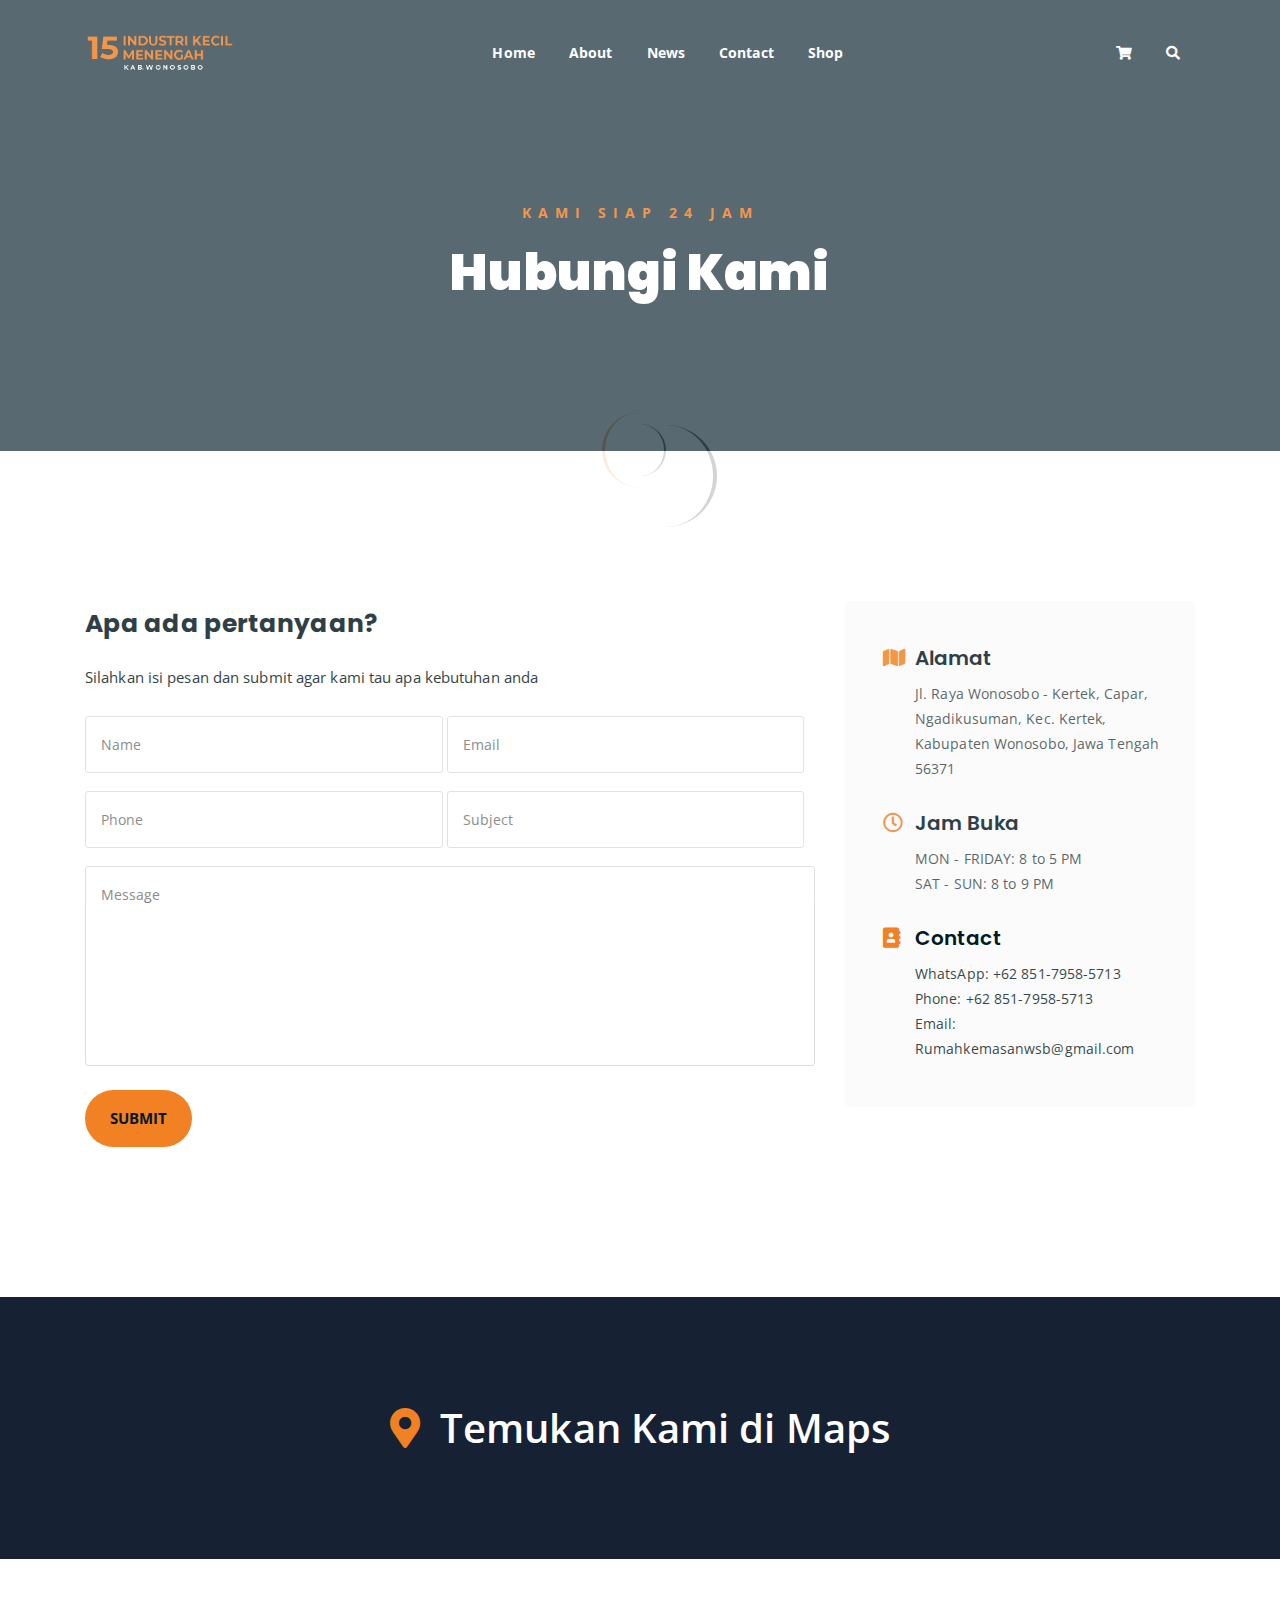
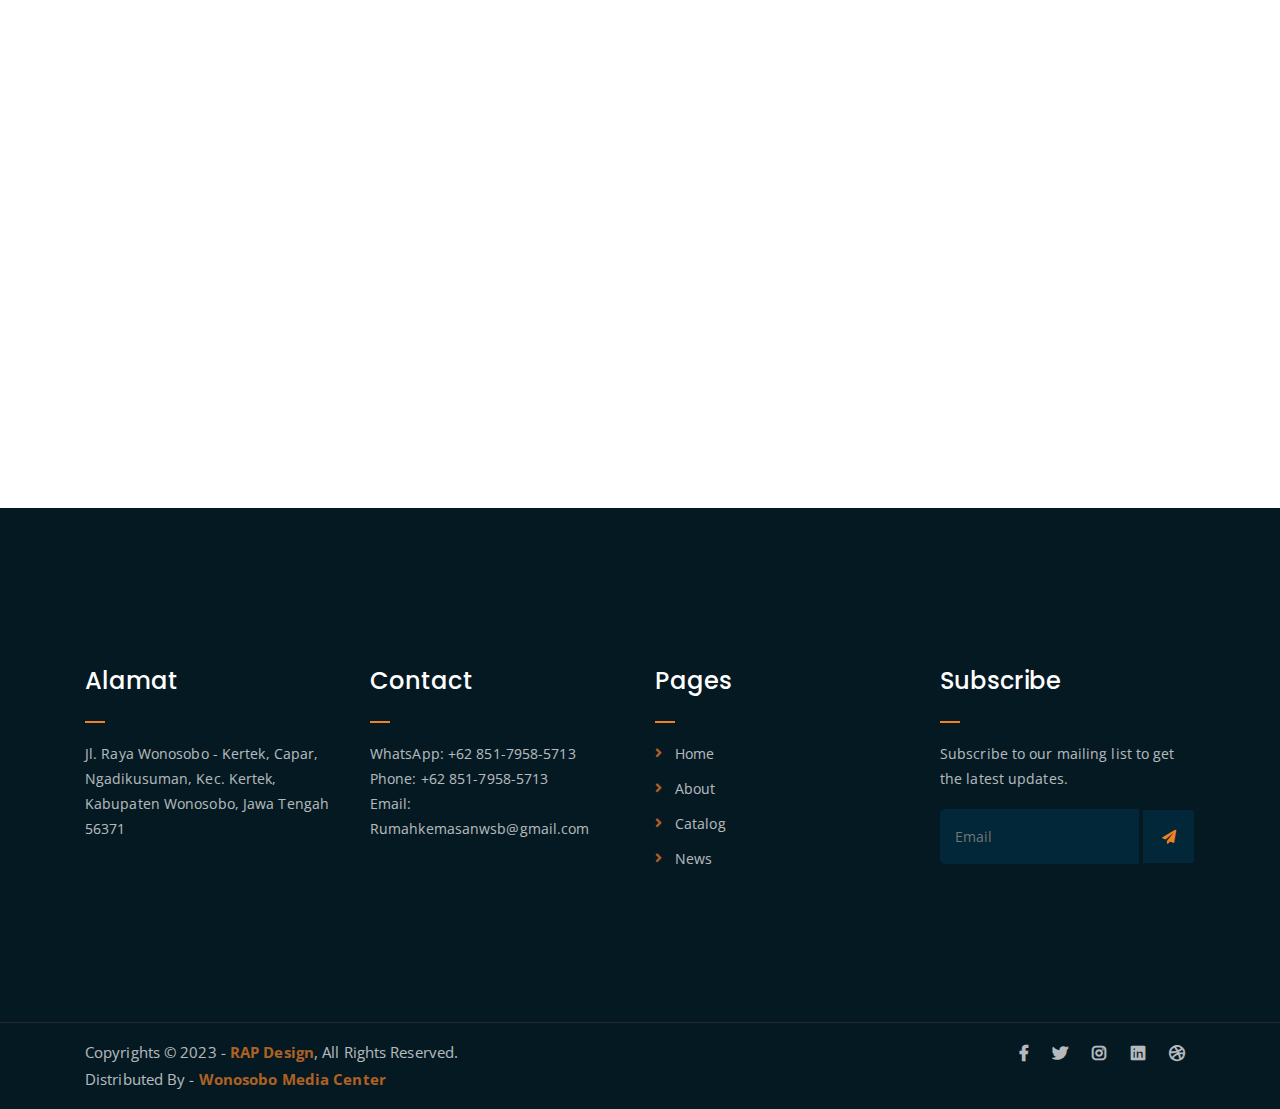
==== contact.html @ ef79781a "pertama commit" ====
<!DOCTYPE html>
<html lang="en">
<head>
	<meta charset="UTF-8">
	<meta http-equiv="X-UA-Compatible" content="IE=edge">
	<meta name="viewport" content="width=device-width, initial-scale=1">
	<meta name="description" content="Responsive Bootstrap4 Shop Template, Created by Imran Hossain from https://imransdesign.com/">

	<!-- title -->
	<title>Contact-Sentra Industri Wonosobo</title>

	<!-- favicon -->
	<link rel="shortcut icon" type="image/png" href="assets/img/favicon.png">
	<!-- google font -->
	<link href="https://fonts.googleapis.com/css?family=Open+Sans:300,400,700" rel="stylesheet">
	<link href="https://fonts.googleapis.com/css?family=Poppins:400,700&display=swap" rel="stylesheet">
	<!-- fontawesome -->
	<link rel="stylesheet" href="assets/css/all.min.css">
	<!-- bootstrap -->
	<link rel="stylesheet" href="assets/bootstrap/css/bootstrap.min.css">
	<!-- owl carousel -->
	<link rel="stylesheet" href="assets/css/owl.carousel.css">
	<!-- magnific popup -->
	<link rel="stylesheet" href="assets/css/magnific-popup.css">
	<!-- animate css -->
	<link rel="stylesheet" href="assets/css/animate.css">
	<!-- mean menu css -->
	<link rel="stylesheet" href="assets/css/meanmenu.min.css">
	<!-- main style -->
	<link rel="stylesheet" href="assets/css/main.css">
	<!-- responsive -->
	<link rel="stylesheet" href="assets/css/responsive.css">

</head>
<body>
	
	<!--PreLoader-->
    <div class="loader">
        <div class="loader-inner">
            <div class="circle"></div>
        </div>
    </div>
    <!--PreLoader Ends-->
	
	<!-- header -->
	<div class="top-header-area" id="sticker">
		<div class="container">
			<div class="row">
				<div class="col-lg-12 col-sm-12 text-center">
					<div class="main-menu-wrap">
						<!-- logo -->
						<div class="site-logo">
							<a href="index_2.html">
								<img src="assets/img/logo.png" alt="">
							</a>
						</div>
						<!-- logo -->

						<!-- menu start -->
						<nav class="main-menu">
							<ul>
								<li><a href="index_2.html">Home</a></li>
								<!--
									<li class="current-list-item"><a href="#">Home</a>
									<ul class="sub-menu">
										<li><a href="index.html">Static Home</a></li>
										<li><a href="index_2.html">Slider Home</a></li>
									</ul>
								</li>
								-->
								
								<li><a href="about.html">About</a></li>
								<!--
								<li><a href="#">Pages</a>
									<ul class="sub-menu">
										<li><a href="404.html">404 page</a></li>
										<li><a href="about.html">About</a></li>
										<li><a href="cart.html">Cart</a></li>
										<li><a href="checkout.html">Check Out</a></li>
										<li><a href="contact.html">Contact</a></li>
										<li><a href="news.html">News</a></li>
										<li><a href="shop.html">Shop</a></li>
									</ul>
								</li>
								-->
									<li><a href="news.html">News</a></li>
								</li>
								<!---->
								<li><a href="contact.html">Contact</a></li>
								<li><a href="shop.html">Shop</a></li>
										
								</li>
								<li>
									<div class="header-icons">
										<a class="shopping-cart" href="cart.html"><i class="fas fa-shopping-cart"></i></a>
										<a class="mobile-hide search-bar-icon" href="#"><i class="fas fa-search"></i></a>
									</div>
								</li>
							</ul>
						</nav>
						<a class="mobile-show search-bar-icon" href="#"><i class="fas fa-search"></i></a>
						<div class="mobile-menu"></div>
						<!-- menu end -->
					</div>
				</div>
			</div>
		</div>
	</div>
	<!-- end header -->

	<!-- search area -->
	<div class="search-area">
		<div class="container">
			<div class="row">
				<div class="col-lg-12">
					<span class="close-btn"><i class="fas fa-window-close"></i></span>
					<div class="search-bar">
						<div class="search-bar-tablecell">
							<h3>Search For:</h3>
							<input type="text" placeholder="Keywords">
							<button type="submit">Search <i class="fas fa-search"></i></button>
						</div>
					</div>
				</div>
			</div>
		</div>
	</div>
	<!-- end search arewa -->
	
	<!-- breadcrumb-section -->
	<div class="breadcrumb-section breadcrumb-bg">
		<div class="container">
			<div class="row">
				<div class="col-lg-8 offset-lg-2 text-center">
					<div class="breadcrumb-text">
						<p>Kami Siap 24 Jam</p>
						<h1>Hubungi Kami</h1>
					</div>
				</div>
			</div>
		</div>
	</div>
	<!-- end breadcrumb section -->

	<!-- contact form -->
	<div class="contact-from-section mt-150 mb-150">
		<div class="container">
			<div class="row">
				<div class="col-lg-8 mb-5 mb-lg-0">
					<div class="form-title">
						<h2>Apa ada pertanyaan?</h2>
						<p>Silahkan isi pesan dan submit agar kami tau apa kebutuhan anda</p>
					</div>
				 	<div id="form_status"></div>
					<div class="contact-form">
						<form type="POST" id="fruitkha-contact" onSubmit="return valid_datas( this );">
							<p>
								<input type="text" placeholder="Name" name="name" id="name">
								<input type="email" placeholder="Email" name="email" id="email">
							</p>
							<p>
								<input type="tel" placeholder="Phone" name="phone" id="phone">
								<input type="text" placeholder="Subject" name="subject" id="subject">
							</p>
							<p><textarea name="message" id="message" cols="30" rows="10" placeholder="Message"></textarea></p>
							<input type="hidden" name="token" value="FsWga4&@f6aw" />
							<p><input type="submit" value="Submit"></p>
						</form>
					</div>
				</div>
				<div class="col-lg-4">
					<div class="contact-form-wrap">
						<div class="contact-form-box">
							<h4><i class="fas fa-map"></i> Alamat</h4>
							<p>Jl. Raya Wonosobo - Kertek, Capar, Ngadikusuman, Kec. Kertek, Kabupaten Wonosobo, Jawa Tengah 56371</p>
						</div>
						<div class="contact-form-box">
							<h4><i class="far fa-clock"></i> Jam Buka</h4>
							<p>MON - FRIDAY: 8 to 5 PM <br> SAT - SUN: 8 to 9 PM </p>
						</div>
						<div class="contact-form-box">
							<h4><i class="fas fa-address-book"></i> Contact</h4>
							<p>WhatsApp: +62 851-7958-5713 <br>
								Phone: +62 851-7958-5713 <br>
								Email: Rumahkemasanwsb@gmail.com</p>
						</div>
					</div>
				</div>
			</div>
		</div>
	</div>
	<!-- end contact form -->

	<!-- find our location -->
	<div class="find-location blue-bg">
		<div class="container">
			<div class="row">
				<div class="col-lg-12 text-center">
					<p> <i class="fas fa-map-marker-alt"></i> Temukan Kami di Maps</p>
				</div>
			</div>
		</div>
	</div>
	<!-- end find our location -->

	<!-- google map section -->
	<div class="embed-responsive embed-responsive-21by9">
		<iframe src="https://www.google.com/maps/embed?pb=!1m18!1m12!1m3!1d3956.8039259163215!2d109.94250337411388!3d-7.375859972593481!2m3!1f0!2f0!3f0!3m2!1i1024!2i768!4f13.1!3m3!1m2!1s0x2e7aa1cd42121c11%3A0xd5175b591247f197!2sRumah%20Kemasan%20Wonosobo!5e0!3m2!1sid!2sid!4v1704400722427!5m2!1sid!2sid" width="600" height="450" style="border:0;" allowfullscreen="" loading="lazy" referrerpolicy="no-referrer-when-downgrade"></iframe>
	</div>
	<!-- end google map section -->


	<!-- footer -->
	<div class="footer-area">
		<div class="container">
			<div class="row">
				<div class="col-lg-3 col-md-6">
					<div class="footer-box about-widget">
						<h2 class="widget-title">Alamat</h2>
						<p>Jl. Raya Wonosobo - Kertek, Capar, Ngadikusuman, Kec. Kertek, Kabupaten Wonosobo, Jawa Tengah 56371
						</p>
					</div>
				</div>
				<div class="col-lg-3 col-md-6">
					<div class="footer-box get-in-touch">
						<h2 class="widget-title">Contact</h2>
						<ul>
							<li>
								WhatsApp: +62 851-7958-5713 <br>
								Phone: +62 851-7958-5713 <br>
								Email: Rumahkemasanwsb@gmail.com
							</li>
							
						</ul>
					</div>
				</div>
				<div class="col-lg-3 col-md-6">
					<div class="footer-box pages">
						<h2 class="widget-title">Pages</h2>
						<ul>
							<li><a href="index.html">Home</a></li>
							<li><a href="about.html">About</a></li>
							<li><a href="services.html">Catalog</a></li>
							<li><a href="news.html">News</a></li>
						</ul>
					</div>
				</div>
				<div class="col-lg-3 col-md-6">
					<div class="footer-box subscribe">
						<h2 class="widget-title">Subscribe</h2>
						<p>Subscribe to our mailing list to get the latest updates.</p>
						<form action="index.html">
							<input type="email" placeholder="Email">
							<button type="submit"><i class="fas fa-paper-plane"></i></button>
						</form>
					</div>
				</div>
			</div>
		</div>
	</div>
	<!-- end footer -->
	
	<!-- copyright -->
	<div class="copyright">
		<div class="container">
			<div class="row">
				<div class="col-lg-6 col-md-12">
					<p>Copyrights &copy; 2023 - <a href="https://www.instagram.com/rizaldi_agung/">RAP Design</a>,  All Rights Reserved.<br>
						Distributed By - <a href="https://wonosoboaja.com/">Wonosobo Media Center</a>
					</p>
				</div>
				<div class="col-lg-6 text-right col-md-12">
					<div class="social-icons">
						<ul>
							<li><a href="#" target="_blank"><i class="fab fa-facebook-f"></i></a></li>
							<li><a href="#" target="_blank"><i class="fab fa-twitter"></i></a></li>
							<li><a href="#" target="_blank"><i class="fab fa-instagram"></i></a></li>
							<li><a href="#" target="_blank"><i class="fab fa-linkedin"></i></a></li>
							<li><a href="#" target="_blank"><i class="fab fa-dribbble"></i></a></li>
						</ul>
					</div>
				</div>
			</div>
		</div>
	</div>
	<!-- end copyright -->
	
	<!-- jquery -->
	<script src="assets/js/jquery-1.11.3.min.js"></script>
	<!-- bootstrap -->
	<script src="assets/bootstrap/js/bootstrap.min.js"></script>
	<!-- count down -->
	<script src="assets/js/jquery.countdown.js"></script>
	<!-- isotope -->
	<script src="assets/js/jquery.isotope-3.0.6.min.js"></script>
	<!-- waypoints -->
	<script src="assets/js/waypoints.js"></script>
	<!-- owl carousel -->
	<script src="assets/js/owl.carousel.min.js"></script>
	<!-- magnific popup -->
	<script src="assets/js/jquery.magnific-popup.min.js"></script>
	<!-- mean menu -->
	<script src="assets/js/jquery.meanmenu.min.js"></script>
	<!-- sticker js -->
	<script src="assets/js/sticker.js"></script>
	<!-- form validation js -->
	<script src="assets/js/form-validate.js"></script>
	<!-- main js -->
	<script src="assets/js/main.js"></script>
	
</body>
</html>
---- assets/css/all.min.css ----
.fa,.fab,.fal,.far,.fas{-moz-osx-font-smoothing:grayscale;-webkit-font-smoothing:antialiased;display:inline-block;font-style:normal;font-variant:normal;text-rendering:auto;line-height:1}.fa-lg{font-size:1.33333em;line-height:.75em;vertical-align:-.0667em}.fa-xs{font-size:.75em}.fa-sm{font-size:.875em}.fa-1x{font-size:1em}.fa-2x{font-size:2em}.fa-3x{font-size:3em}.fa-4x{font-size:4em}.fa-5x{font-size:5em}.fa-6x{font-size:6em}.fa-7x{font-size:7em}.fa-8x{font-size:8em}.fa-9x{font-size:9em}.fa-10x{font-size:10em}.fa-fw{text-align:center;width:1.25em}.fa-ul{list-style-type:none;margin-left:2.5em;padding-left:0}.fa-ul>li{position:relative}.fa-li{left:-2em;position:absolute;text-align:center;width:2em;line-height:inherit}.fa-border{border:.08em solid #eee;border-radius:.1em;padding:.2em .25em .15em}.fa-pull-left{float:left}.fa-pull-right{float:right}.fa.fa-pull-left,.fab.fa-pull-left,.fal.fa-pull-left,.far.fa-pull-left,.fas.fa-pull-left{margin-right:.3em}.fa.fa-pull-right,.fab.fa-pull-right,.fal.fa-pull-right,.far.fa-pull-right,.fas.fa-pull-right{margin-left:.3em}.fa-spin{animation:fa-spin 2s infinite linear}.fa-pulse{animation:fa-spin 1s infinite steps(8)}@keyframes fa-spin{0%{transform:rotate(0deg)}to{transform:rotate(1turn)}}.fa-rotate-90{-ms-filter:"progid:DXImageTransform.Microsoft.BasicImage(rotation=1)";transform:rotate(90deg)}.fa-rotate-180{-ms-filter:"progid:DXImageTransform.Microsoft.BasicImage(rotation=2)";transform:rotate(180deg)}.fa-rotate-270{-ms-filter:"progid:DXImageTransform.Microsoft.BasicImage(rotation=3)";transform:rotate(270deg)}.fa-flip-horizontal{-ms-filter:"progid:DXImageTransform.Microsoft.BasicImage(rotation=0, mirror=1)";transform:scaleX(-1)}.fa-flip-vertical{transform:scaleY(-1)}.fa-flip-horizontal.fa-flip-vertical,.fa-flip-vertical{-ms-filter:"progid:DXImageTransform.Microsoft.BasicImage(rotation=2, mirror=1)"}.fa-flip-horizontal.fa-flip-vertical{transform:scale(-1)}:root .fa-flip-horizontal,:root .fa-flip-vertical,:root .fa-rotate-90,:root .fa-rotate-180,:root .fa-rotate-270{filter:none}.fa-stack{display:inline-block;height:2em;line-height:2em;position:relative;vertical-align:middle;width:2.5em}.fa-stack-1x,.fa-stack-2x{left:0;position:absolute;text-align:center;width:100%}.fa-stack-1x{line-height:inherit}.fa-stack-2x{font-size:2em}.fa-inverse{color:#fff}.fa-500px:before{content:"\f26e"}.fa-accessible-icon:before{content:"\f368"}.fa-accusoft:before{content:"\f369"}.fa-acquisitions-incorporated:before{content:"\f6af"}.fa-ad:before{content:"\f641"}.fa-address-book:before{content:"\f2b9"}.fa-address-card:before{content:"\f2bb"}.fa-adjust:before{content:"\f042"}.fa-adn:before{content:"\f170"}.fa-adobe:before{content:"\f778"}.fa-adversal:before{content:"\f36a"}.fa-affiliatetheme:before{content:"\f36b"}.fa-air-freshener:before{content:"\f5d0"}.fa-algolia:before{content:"\f36c"}.fa-align-center:before{content:"\f037"}.fa-align-justify:before{content:"\f039"}.fa-align-left:before{content:"\f036"}.fa-align-right:before{content:"\f038"}.fa-alipay:before{content:"\f642"}.fa-allergies:before{content:"\f461"}.fa-amazon:before{content:"\f270"}.fa-amazon-pay:before{content:"\f42c"}.fa-ambulance:before{content:"\f0f9"}.fa-american-sign-language-interpreting:before{content:"\f2a3"}.fa-amilia:before{content:"\f36d"}.fa-anchor:before{content:"\f13d"}.fa-android:before{content:"\f17b"}.fa-angellist:before{content:"\f209"}.fa-angle-double-down:before{content:"\f103"}.fa-angle-double-left:before{content:"\f100"}.fa-angle-double-right:before{content:"\f101"}.fa-angle-double-up:before{content:"\f102"}.fa-angle-down:before{content:"\f107"}.fa-angle-left:before{content:"\f104"}.fa-angle-right:before{content:"\f105"}.fa-angle-up:before{content:"\f106"}.fa-angry:before{content:"\f556"}.fa-angrycreative:before{content:"\f36e"}.fa-angular:before{content:"\f420"}.fa-ankh:before{content:"\f644"}.fa-app-store:before{content:"\f36f"}.fa-app-store-ios:before{content:"\f370"}.fa-apper:before{content:"\f371"}.fa-apple:before{content:"\f179"}.fa-apple-alt:before{content:"\f5d1"}.fa-apple-pay:before{content:"\f415"}.fa-archive:before{content:"\f187"}.fa-archway:before{content:"\f557"}.fa-arrow-alt-circle-down:before{content:"\f358"}.fa-arrow-alt-circle-left:before{content:"\f359"}.fa-arrow-alt-circle-right:before{content:"\f35a"}.fa-arrow-alt-circle-up:before{content:"\f35b"}.fa-arrow-circle-down:before{content:"\f0ab"}.fa-arrow-circle-left:before{content:"\f0a8"}.fa-arrow-circle-right:before{content:"\f0a9"}.fa-arrow-circle-up:before{content:"\f0aa"}.fa-arrow-down:before{content:"\f063"}.fa-arrow-left:before{content:"\f060"}.fa-arrow-right:before{content:"\f061"}.fa-arrow-up:before{content:"\f062"}.fa-arrows-alt:before{content:"\f0b2"}.fa-arrows-alt-h:before{content:"\f337"}.fa-arrows-alt-v:before{content:"\f338"}.fa-artstation:before{content:"\f77a"}.fa-assistive-listening-systems:before{content:"\f2a2"}.fa-asterisk:before{content:"\f069"}.fa-asymmetrik:before{content:"\f372"}.fa-at:before{content:"\f1fa"}.fa-atlas:before{content:"\f558"}.fa-atlassian:before{content:"\f77b"}.fa-atom:before{content:"\f5d2"}.fa-audible:before{content:"\f373"}.fa-audio-description:before{content:"\f29e"}.fa-autoprefixer:before{content:"\f41c"}.fa-avianex:before{content:"\f374"}.fa-aviato:before{content:"\f421"}.fa-award:before{content:"\f559"}.fa-aws:before{content:"\f375"}.fa-baby:before{content:"\f77c"}.fa-baby-carriage:before{content:"\f77d"}.fa-backspace:before{content:"\f55a"}.fa-backward:before{content:"\f04a"}.fa-balance-scale:before{content:"\f24e"}.fa-ban:before{content:"\f05e"}.fa-band-aid:before{content:"\f462"}.fa-bandcamp:before{content:"\f2d5"}.fa-barcode:before{content:"\f02a"}.fa-bars:before{content:"\f0c9"}.fa-baseball-ball:before{content:"\f433"}.fa-basketball-ball:before{content:"\f434"}.fa-bath:before{content:"\f2cd"}.fa-battery-empty:before{content:"\f244"}.fa-battery-full:before{content:"\f240"}.fa-battery-half:before{content:"\f242"}.fa-battery-quarter:before{content:"\f243"}.fa-battery-three-quarters:before{content:"\f241"}.fa-bed:before{content:"\f236"}.fa-beer:before{content:"\f0fc"}.fa-behance:before{content:"\f1b4"}.fa-behance-square:before{content:"\f1b5"}.fa-bell:before{content:"\f0f3"}.fa-bell-slash:before{content:"\f1f6"}.fa-bezier-curve:before{content:"\f55b"}.fa-bible:before{content:"\f647"}.fa-bicycle:before{content:"\f206"}.fa-bimobject:before{content:"\f378"}.fa-binoculars:before{content:"\f1e5"}.fa-biohazard:before{content:"\f780"}.fa-birthday-cake:before{content:"\f1fd"}.fa-bitbucket:before{content:"\f171"}.fa-bitcoin:before{content:"\f379"}.fa-bity:before{content:"\f37a"}.fa-black-tie:before{content:"\f27e"}.fa-blackberry:before{content:"\f37b"}.fa-blender:before{content:"\f517"}.fa-blender-phone:before{content:"\f6b6"}.fa-blind:before{content:"\f29d"}.fa-blog:before{content:"\f781"}.fa-blogger:before{content:"\f37c"}.fa-blogger-b:before{content:"\f37d"}.fa-bluetooth:before{content:"\f293"}.fa-bluetooth-b:before{content:"\f294"}.fa-bold:before{content:"\f032"}.fa-bolt:before{content:"\f0e7"}.fa-bomb:before{content:"\f1e2"}.fa-bone:before{content:"\f5d7"}.fa-bong:before{content:"\f55c"}.fa-book:before{content:"\f02d"}.fa-book-dead:before{content:"\f6b7"}.fa-book-open:before{content:"\f518"}.fa-book-reader:before{content:"\f5da"}.fa-bookmark:before{content:"\f02e"}.fa-bowling-ball:before{content:"\f436"}.fa-box:before{content:"\f466"}.fa-box-open:before{content:"\f49e"}.fa-boxes:before{content:"\f468"}.fa-braille:before{content:"\f2a1"}.fa-brain:before{content:"\f5dc"}.fa-briefcase:before{content:"\f0b1"}.fa-briefcase-medical:before{content:"\f469"}.fa-broadcast-tower:before{content:"\f519"}.fa-broom:before{content:"\f51a"}.fa-brush:before{content:"\f55d"}.fa-btc:before{content:"\f15a"}.fa-bug:before{content:"\f188"}.fa-building:before{content:"\f1ad"}.fa-bullhorn:before{content:"\f0a1"}.fa-bullseye:before{content:"\f140"}.fa-burn:before{content:"\f46a"}.fa-buromobelexperte:before{content:"\f37f"}.fa-bus:before{content:"\f207"}.fa-bus-alt:before{content:"\f55e"}.fa-business-time:before{content:"\f64a"}.fa-buysellads:before{content:"\f20d"}.fa-calculator:before{content:"\f1ec"}.fa-calendar:before{content:"\f133"}.fa-calendar-alt:before{content:"\f073"}.fa-calendar-check:before{content:"\f274"}.fa-calendar-day:before{content:"\f783"}.fa-calendar-minus:before{content:"\f272"}.fa-calendar-plus:before{content:"\f271"}.fa-calendar-times:before{content:"\f273"}.fa-calendar-week:before{content:"\f784"}.fa-camera:before{content:"\f030"}.fa-camera-retro:before{content:"\f083"}.fa-campground:before{content:"\f6bb"}.fa-canadian-maple-leaf:before{content:"\f785"}.fa-candy-cane:before{content:"\f786"}.fa-cannabis:before{content:"\f55f"}.fa-capsules:before{content:"\f46b"}.fa-car:before{content:"\f1b9"}.fa-car-alt:before{content:"\f5de"}.fa-car-battery:before{content:"\f5df"}.fa-car-crash:before{content:"\f5e1"}.fa-car-side:before{content:"\f5e4"}.fa-caret-down:before{content:"\f0d7"}.fa-caret-left:before{content:"\f0d9"}.fa-caret-right:before{content:"\f0da"}.fa-caret-square-down:before{content:"\f150"}.fa-caret-square-left:before{content:"\f191"}.fa-caret-square-right:before{content:"\f152"}.fa-caret-square-up:before{content:"\f151"}.fa-caret-up:before{content:"\f0d8"}.fa-carrot:before{content:"\f787"}.fa-cart-arrow-down:before{content:"\f218"}.fa-cart-plus:before{content:"\f217"}.fa-cash-register:before{content:"\f788"}.fa-cat:before{content:"\f6be"}.fa-cc-amazon-pay:before{content:"\f42d"}.fa-cc-amex:before{content:"\f1f3"}.fa-cc-apple-pay:before{content:"\f416"}.fa-cc-diners-club:before{content:"\f24c"}.fa-cc-discover:before{content:"\f1f2"}.fa-cc-jcb:before{content:"\f24b"}.fa-cc-mastercard:before{content:"\f1f1"}.fa-cc-paypal:before{content:"\f1f4"}.fa-cc-stripe:before{content:"\f1f5"}.fa-cc-visa:before{content:"\f1f0"}.fa-centercode:before{content:"\f380"}.fa-centos:before{content:"\f789"}.fa-certificate:before{content:"\f0a3"}.fa-chair:before{content:"\f6c0"}.fa-chalkboard:before{content:"\f51b"}.fa-chalkboard-teacher:before{content:"\f51c"}.fa-charging-station:before{content:"\f5e7"}.fa-chart-area:before{content:"\f1fe"}.fa-chart-bar:before{content:"\f080"}.fa-chart-line:before{content:"\f201"}.fa-chart-pie:before{content:"\f200"}.fa-check:before{content:"\f00c"}.fa-check-circle:before{content:"\f058"}.fa-check-double:before{content:"\f560"}.fa-check-square:before{content:"\f14a"}.fa-chess:before{content:"\f439"}.fa-chess-bishop:before{content:"\f43a"}.fa-chess-board:before{content:"\f43c"}.fa-chess-king:before{content:"\f43f"}.fa-chess-knight:before{content:"\f441"}.fa-chess-pawn:before{content:"\f443"}.fa-chess-queen:before{content:"\f445"}.fa-chess-rook:before{content:"\f447"}.fa-chevron-circle-down:before{content:"\f13a"}.fa-chevron-circle-left:before{content:"\f137"}.fa-chevron-circle-right:before{content:"\f138"}.fa-chevron-circle-up:before{content:"\f139"}.fa-chevron-down:before{content:"\f078"}.fa-chevron-left:before{content:"\f053"}.fa-chevron-right:before{content:"\f054"}.fa-chevron-up:before{content:"\f077"}.fa-child:before{content:"\f1ae"}.fa-chrome:before{content:"\f268"}.fa-church:before{content:"\f51d"}.fa-circle:before{content:"\f111"}.fa-circle-notch:before{content:"\f1ce"}.fa-city:before{content:"\f64f"}.fa-clipboard:before{content:"\f328"}.fa-clipboard-check:before{content:"\f46c"}.fa-clipboard-list:before{content:"\f46d"}.fa-clock:before{content:"\f017"}.fa-clone:before{content:"\f24d"}.fa-closed-captioning:before{content:"\f20a"}.fa-cloud:before{content:"\f0c2"}.fa-cloud-download-alt:before{content:"\f381"}.fa-cloud-meatball:before{content:"\f73b"}.fa-cloud-moon:before{content:"\f6c3"}.fa-cloud-moon-rain:before{content:"\f73c"}.fa-cloud-rain:before{content:"\f73d"}.fa-cloud-showers-heavy:before{content:"\f740"}.fa-cloud-sun:before{content:"\f6c4"}.fa-cloud-sun-rain:before{content:"\f743"}.fa-cloud-upload-alt:before{content:"\f382"}.fa-cloudscale:before{content:"\f383"}.fa-cloudsmith:before{content:"\f384"}.fa-cloudversify:before{content:"\f385"}.fa-cocktail:before{content:"\f561"}.fa-code:before{content:"\f121"}.fa-code-branch:before{content:"\f126"}.fa-codepen:before{content:"\f1cb"}.fa-codiepie:before{content:"\f284"}.fa-coffee:before{content:"\f0f4"}.fa-cog:before{content:"\f013"}.fa-cogs:before{content:"\f085"}.fa-coins:before{content:"\f51e"}.fa-columns:before{content:"\f0db"}.fa-comment:before{content:"\f075"}.fa-comment-alt:before{content:"\f27a"}.fa-comment-dollar:before{content:"\f651"}.fa-comment-dots:before{content:"\f4ad"}.fa-comment-slash:before{content:"\f4b3"}.fa-comments:before{content:"\f086"}.fa-comments-dollar:before{content:"\f653"}.fa-compact-disc:before{content:"\f51f"}.fa-compass:before{content:"\f14e"}.fa-compress:before{content:"\f066"}.fa-compress-arrows-alt:before{content:"\f78c"}.fa-concierge-bell:before{content:"\f562"}.fa-confluence:before{content:"\f78d"}.fa-connectdevelop:before{content:"\f20e"}.fa-contao:before{content:"\f26d"}.fa-cookie:before{content:"\f563"}.fa-cookie-bite:before{content:"\f564"}.fa-copy:before{content:"\f0c5"}.fa-copyright:before{content:"\f1f9"}.fa-couch:before{content:"\f4b8"}.fa-cpanel:before{content:"\f388"}.fa-creative-commons:before{content:"\f25e"}.fa-creative-commons-by:before{content:"\f4e7"}.fa-creative-commons-nc:before{content:"\f4e8"}.fa-creative-commons-nc-eu:before{content:"\f4e9"}.fa-creative-commons-nc-jp:before{content:"\f4ea"}.fa-creative-commons-nd:before{content:"\f4eb"}.fa-creative-commons-pd:before{content:"\f4ec"}.fa-creative-commons-pd-alt:before{content:"\f4ed"}.fa-creative-commons-remix:before{content:"\f4ee"}.fa-creative-commons-sa:before{content:"\f4ef"}.fa-creative-commons-sampling:before{content:"\f4f0"}.fa-creative-commons-sampling-plus:before{content:"\f4f1"}.fa-creative-commons-share:before{content:"\f4f2"}.fa-creative-commons-zero:before{content:"\f4f3"}.fa-credit-card:before{content:"\f09d"}.fa-critical-role:before{content:"\f6c9"}.fa-crop:before{content:"\f125"}.fa-crop-alt:before{content:"\f565"}.fa-cross:before{content:"\f654"}.fa-crosshairs:before{content:"\f05b"}.fa-crow:before{content:"\f520"}.fa-crown:before{content:"\f521"}.fa-css3:before{content:"\f13c"}.fa-css3-alt:before{content:"\f38b"}.fa-cube:before{content:"\f1b2"}.fa-cubes:before{content:"\f1b3"}.fa-cut:before{content:"\f0c4"}.fa-cuttlefish:before{content:"\f38c"}.fa-d-and-d:before{content:"\f38d"}.fa-d-and-d-beyond:before{content:"\f6ca"}.fa-dashcube:before{content:"\f210"}.fa-database:before{content:"\f1c0"}.fa-deaf:before{content:"\f2a4"}.fa-delicious:before{content:"\f1a5"}.fa-democrat:before{content:"\f747"}.fa-deploydog:before{content:"\f38e"}.fa-deskpro:before{content:"\f38f"}.fa-desktop:before{content:"\f108"}.fa-dev:before{content:"\f6cc"}.fa-deviantart:before{content:"\f1bd"}.fa-dharmachakra:before{content:"\f655"}.fa-dhl:before{content:"\f790"}.fa-diagnoses:before{content:"\f470"}.fa-diaspora:before{content:"\f791"}.fa-dice:before{content:"\f522"}.fa-dice-d20:before{content:"\f6cf"}.fa-dice-d6:before{content:"\f6d1"}.fa-dice-five:before{content:"\f523"}.fa-dice-four:before{content:"\f524"}.fa-dice-one:before{content:"\f525"}.fa-dice-six:before{content:"\f526"}.fa-dice-three:before{content:"\f527"}.fa-dice-two:before{content:"\f528"}.fa-digg:before{content:"\f1a6"}.fa-digital-ocean:before{content:"\f391"}.fa-digital-tachograph:before{content:"\f566"}.fa-directions:before{content:"\f5eb"}.fa-discord:before{content:"\f392"}.fa-discourse:before{content:"\f393"}.fa-divide:before{content:"\f529"}.fa-dizzy:before{content:"\f567"}.fa-dna:before{content:"\f471"}.fa-dochub:before{content:"\f394"}.fa-docker:before{content:"\f395"}.fa-dog:before{content:"\f6d3"}.fa-dollar-sign:before{content:"\f155"}.fa-dolly:before{content:"\f472"}.fa-dolly-flatbed:before{content:"\f474"}.fa-donate:before{content:"\f4b9"}.fa-door-closed:before{content:"\f52a"}.fa-door-open:before{content:"\f52b"}.fa-dot-circle:before{content:"\f192"}.fa-dove:before{content:"\f4ba"}.fa-download:before{content:"\f019"}.fa-draft2digital:before{content:"\f396"}.fa-drafting-compass:before{content:"\f568"}.fa-dragon:before{content:"\f6d5"}.fa-draw-polygon:before{content:"\f5ee"}.fa-dribbble:before{content:"\f17d"}.fa-dribbble-square:before{content:"\f397"}.fa-dropbox:before{content:"\f16b"}.fa-drum:before{content:"\f569"}.fa-drum-steelpan:before{content:"\f56a"}.fa-drumstick-bite:before{content:"\f6d7"}.fa-drupal:before{content:"\f1a9"}.fa-dumbbell:before{content:"\f44b"}.fa-dumpster:before{content:"\f793"}.fa-dumpster-fire:before{content:"\f794"}.fa-dungeon:before{content:"\f6d9"}.fa-dyalog:before{content:"\f399"}.fa-earlybirds:before{content:"\f39a"}.fa-ebay:before{content:"\f4f4"}.fa-edge:before{content:"\f282"}.fa-edit:before{content:"\f044"}.fa-eject:before{content:"\f052"}.fa-elementor:before{content:"\f430"}.fa-ellipsis-h:before{content:"\f141"}.fa-ellipsis-v:before{content:"\f142"}.fa-ello:before{content:"\f5f1"}.fa-ember:before{content:"\f423"}.fa-empire:before{content:"\f1d1"}.fa-envelope:before{content:"\f0e0"}.fa-envelope-open:before{content:"\f2b6"}.fa-envelope-open-text:before{content:"\f658"}.fa-envelope-square:before{content:"\f199"}.fa-envira:before{content:"\f299"}.fa-equals:before{content:"\f52c"}.fa-eraser:before{content:"\f12d"}.fa-erlang:before{content:"\f39d"}.fa-ethereum:before{content:"\f42e"}.fa-ethernet:before{content:"\f796"}.fa-etsy:before{content:"\f2d7"}.fa-euro-sign:before{content:"\f153"}.fa-exchange-alt:before{content:"\f362"}.fa-exclamation:before{content:"\f12a"}.fa-exclamation-circle:before{content:"\f06a"}.fa-exclamation-triangle:before{content:"\f071"}.fa-expand:before{content:"\f065"}.fa-expand-arrows-alt:before{content:"\f31e"}.fa-expeditedssl:before{content:"\f23e"}.fa-external-link-alt:before{content:"\f35d"}.fa-external-link-square-alt:before{content:"\f360"}.fa-eye:before{content:"\f06e"}.fa-eye-dropper:before{content:"\f1fb"}.fa-eye-slash:before{content:"\f070"}.fa-facebook:before{content:"\f09a"}.fa-facebook-f:before{content:"\f39e"}.fa-facebook-messenger:before{content:"\f39f"}.fa-facebook-square:before{content:"\f082"}.fa-fantasy-flight-games:before{content:"\f6dc"}.fa-fast-backward:before{content:"\f049"}.fa-fast-forward:before{content:"\f050"}.fa-fax:before{content:"\f1ac"}.fa-feather:before{content:"\f52d"}.fa-feather-alt:before{content:"\f56b"}.fa-fedex:before{content:"\f797"}.fa-fedora:before{content:"\f798"}.fa-female:before{content:"\f182"}.fa-fighter-jet:before{content:"\f0fb"}.fa-figma:before{content:"\f799"}.fa-file:before{content:"\f15b"}.fa-file-alt:before{content:"\f15c"}.fa-file-archive:before{content:"\f1c6"}.fa-file-audio:before{content:"\f1c7"}.fa-file-code:before{content:"\f1c9"}.fa-file-contract:before{content:"\f56c"}.fa-file-csv:before{content:"\f6dd"}.fa-file-download:before{content:"\f56d"}.fa-file-excel:before{content:"\f1c3"}.fa-file-export:before{content:"\f56e"}.fa-file-image:before{content:"\f1c5"}.fa-file-import:before{content:"\f56f"}.fa-file-invoice:before{content:"\f570"}.fa-file-invoice-dollar:before{content:"\f571"}.fa-file-medical:before{content:"\f477"}.fa-file-medical-alt:before{content:"\f478"}.fa-file-pdf:before{content:"\f1c1"}.fa-file-powerpoint:before{content:"\f1c4"}.fa-file-prescription:before{content:"\f572"}.fa-file-signature:before{content:"\f573"}.fa-file-upload:before{content:"\f574"}.fa-file-video:before{content:"\f1c8"}.fa-file-word:before{content:"\f1c2"}.fa-fill:before{content:"\f575"}.fa-fill-drip:before{content:"\f576"}.fa-film:before{content:"\f008"}.fa-filter:before{content:"\f0b0"}.fa-fingerprint:before{content:"\f577"}.fa-fire:before{content:"\f06d"}.fa-fire-alt:before{content:"\f7e4"}.fa-fire-extinguisher:before{content:"\f134"}.fa-firefox:before{content:"\f269"}.fa-first-aid:before{content:"\f479"}.fa-first-order:before{content:"\f2b0"}.fa-first-order-alt:before{content:"\f50a"}.fa-firstdraft:before{content:"\f3a1"}.fa-fish:before{content:"\f578"}.fa-fist-raised:before{content:"\f6de"}.fa-flag:before{content:"\f024"}.fa-flag-checkered:before{content:"\f11e"}.fa-flag-usa:before{content:"\f74d"}.fa-flask:before{content:"\f0c3"}.fa-flickr:before{content:"\f16e"}.fa-flipboard:before{content:"\f44d"}.fa-flushed:before{content:"\f579"}.fa-fly:before{content:"\f417"}.fa-folder:before{content:"\f07b"}.fa-folder-minus:before{content:"\f65d"}.fa-folder-open:before{content:"\f07c"}.fa-folder-plus:before{content:"\f65e"}.fa-font:before{content:"\f031"}.fa-font-awesome:before{content:"\f2b4"}.fa-font-awesome-alt:before{content:"\f35c"}.fa-font-awesome-flag:before{content:"\f425"}.fa-font-awesome-logo-full:before{content:"\f4e6"}.fa-fonticons:before{content:"\f280"}.fa-fonticons-fi:before{content:"\f3a2"}.fa-football-ball:before{content:"\f44e"}.fa-fort-awesome:before{content:"\f286"}.fa-fort-awesome-alt:before{content:"\f3a3"}.fa-forumbee:before{content:"\f211"}.fa-forward:before{content:"\f04e"}.fa-foursquare:before{content:"\f180"}.fa-free-code-camp:before{content:"\f2c5"}.fa-freebsd:before{content:"\f3a4"}.fa-frog:before{content:"\f52e"}.fa-frown:before{content:"\f119"}.fa-frown-open:before{content:"\f57a"}.fa-fulcrum:before{content:"\f50b"}.fa-funnel-dollar:before{content:"\f662"}.fa-futbol:before{content:"\f1e3"}.fa-galactic-republic:before{content:"\f50c"}.fa-galactic-senate:before{content:"\f50d"}.fa-gamepad:before{content:"\f11b"}.fa-gas-pump:before{content:"\f52f"}.fa-gavel:before{content:"\f0e3"}.fa-gem:before{content:"\f3a5"}.fa-genderless:before{content:"\f22d"}.fa-get-pocket:before{content:"\f265"}.fa-gg:before{content:"\f260"}.fa-gg-circle:before{content:"\f261"}.fa-ghost:before{content:"\f6e2"}.fa-gift:before{content:"\f06b"}.fa-gifts:before{content:"\f79c"}.fa-git:before{content:"\f1d3"}.fa-git-square:before{content:"\f1d2"}.fa-github:before{content:"\f09b"}.fa-github-alt:before{content:"\f113"}.fa-github-square:before{content:"\f092"}.fa-gitkraken:before{content:"\f3a6"}.fa-gitlab:before{content:"\f296"}.fa-gitter:before{content:"\f426"}.fa-glass-cheers:before{content:"\f79f"}.fa-glass-martini:before{content:"\f000"}.fa-glass-martini-alt:before{content:"\f57b"}.fa-glass-whiskey:before{content:"\f7a0"}.fa-glasses:before{content:"\f530"}.fa-glide:before{content:"\f2a5"}.fa-glide-g:before{content:"\f2a6"}.fa-globe:before{content:"\f0ac"}.fa-globe-africa:before{content:"\f57c"}.fa-globe-americas:before{content:"\f57d"}.fa-globe-asia:before{content:"\f57e"}.fa-globe-europe:before{content:"\f7a2"}.fa-gofore:before{content:"\f3a7"}.fa-golf-ball:before{content:"\f450"}.fa-goodreads:before{content:"\f3a8"}.fa-goodreads-g:before{content:"\f3a9"}.fa-google:before{content:"\f1a0"}.fa-google-drive:before{content:"\f3aa"}.fa-google-play:before{content:"\f3ab"}.fa-google-plus:before{content:"\f2b3"}.fa-google-plus-g:before{content:"\f0d5"}.fa-google-plus-square:before{content:"\f0d4"}.fa-google-wallet:before{content:"\f1ee"}.fa-gopuram:before{content:"\f664"}.fa-graduation-cap:before{content:"\f19d"}.fa-gratipay:before{content:"\f184"}.fa-grav:before{content:"\f2d6"}.fa-greater-than:before{content:"\f531"}.fa-greater-than-equal:before{content:"\f532"}.fa-grimace:before{content:"\f57f"}.fa-grin:before{content:"\f580"}.fa-grin-alt:before{content:"\f581"}.fa-grin-beam:before{content:"\f582"}.fa-grin-beam-sweat:before{content:"\f583"}.fa-grin-hearts:before{content:"\f584"}.fa-grin-squint:before{content:"\f585"}.fa-grin-squint-tears:before{content:"\f586"}.fa-grin-stars:before{content:"\f587"}.fa-grin-tears:before{content:"\f588"}.fa-grin-tongue:before{content:"\f589"}.fa-grin-tongue-squint:before{content:"\f58a"}.fa-grin-tongue-wink:before{content:"\f58b"}.fa-grin-wink:before{content:"\f58c"}.fa-grip-horizontal:before{content:"\f58d"}.fa-grip-lines:before{content:"\f7a4"}.fa-grip-lines-vertical:before{content:"\f7a5"}.fa-grip-vertical:before{content:"\f58e"}.fa-gripfire:before{content:"\f3ac"}.fa-grunt:before{content:"\f3ad"}.fa-guitar:before{content:"\f7a6"}.fa-gulp:before{content:"\f3ae"}.fa-h-square:before{content:"\f0fd"}.fa-hacker-news:before{content:"\f1d4"}.fa-hacker-news-square:before{content:"\f3af"}.fa-hackerrank:before{content:"\f5f7"}.fa-hammer:before{content:"\f6e3"}.fa-hamsa:before{content:"\f665"}.fa-hand-holding:before{content:"\f4bd"}.fa-hand-holding-heart:before{content:"\f4be"}.fa-hand-holding-usd:before{content:"\f4c0"}.fa-hand-lizard:before{content:"\f258"}.fa-hand-paper:before{content:"\f256"}.fa-hand-peace:before{content:"\f25b"}.fa-hand-point-down:before{content:"\f0a7"}.fa-hand-point-left:before{content:"\f0a5"}.fa-hand-point-right:before{content:"\f0a4"}.fa-hand-point-up:before{content:"\f0a6"}.fa-hand-pointer:before{content:"\f25a"}.fa-hand-rock:before{content:"\f255"}.fa-hand-scissors:before{content:"\f257"}.fa-hand-spock:before{content:"\f259"}.fa-hands:before{content:"\f4c2"}.fa-hands-helping:before{content:"\f4c4"}.fa-handshake:before{content:"\f2b5"}.fa-hanukiah:before{content:"\f6e6"}.fa-hashtag:before{content:"\f292"}.fa-hat-wizard:before{content:"\f6e8"}.fa-haykal:before{content:"\f666"}.fa-hdd:before{content:"\f0a0"}.fa-heading:before{content:"\f1dc"}.fa-headphones:before{content:"\f025"}.fa-headphones-alt:before{content:"\f58f"}.fa-headset:before{content:"\f590"}.fa-heart:before{content:"\f004"}.fa-heart-broken:before{content:"\f7a9"}.fa-heartbeat:before{content:"\f21e"}.fa-helicopter:before{content:"\f533"}.fa-highlighter:before{content:"\f591"}.fa-hiking:before{content:"\f6ec"}.fa-hippo:before{content:"\f6ed"}.fa-hips:before{content:"\f452"}.fa-hire-a-helper:before{content:"\f3b0"}.fa-history:before{content:"\f1da"}.fa-hockey-puck:before{content:"\f453"}.fa-holly-berry:before{content:"\f7aa"}.fa-home:before{content:"\f015"}.fa-hooli:before{content:"\f427"}.fa-hornbill:before{content:"\f592"}.fa-horse:before{content:"\f6f0"}.fa-horse-head:before{content:"\f7ab"}.fa-hospital:before{content:"\f0f8"}.fa-hospital-alt:before{content:"\f47d"}.fa-hospital-symbol:before{content:"\f47e"}.fa-hot-tub:before{content:"\f593"}.fa-hotel:before{content:"\f594"}.fa-hotjar:before{content:"\f3b1"}.fa-hourglass:before{content:"\f254"}.fa-hourglass-end:before{content:"\f253"}.fa-hourglass-half:before{content:"\f252"}.fa-hourglass-start:before{content:"\f251"}.fa-house-damage:before{content:"\f6f1"}.fa-houzz:before{content:"\f27c"}.fa-hryvnia:before{content:"\f6f2"}.fa-html5:before{content:"\f13b"}.fa-hubspot:before{content:"\f3b2"}.fa-i-cursor:before{content:"\f246"}.fa-icicles:before{content:"\f7ad"}.fa-id-badge:before{content:"\f2c1"}.fa-id-card:before{content:"\f2c2"}.fa-id-card-alt:before{content:"\f47f"}.fa-igloo:before{content:"\f7ae"}.fa-image:before{content:"\f03e"}.fa-images:before{content:"\f302"}.fa-imdb:before{content:"\f2d8"}.fa-inbox:before{content:"\f01c"}.fa-indent:before{content:"\f03c"}.fa-industry:before{content:"\f275"}.fa-infinity:before{content:"\f534"}.fa-info:before{content:"\f129"}.fa-info-circle:before{content:"\f05a"}.fa-instagram:before{content:"\f16d"}.fa-intercom:before{content:"\f7af"}.fa-internet-explorer:before{content:"\f26b"}.fa-invision:before{content:"\f7b0"}.fa-ioxhost:before{content:"\f208"}.fa-italic:before{content:"\f033"}.fa-itunes:before{content:"\f3b4"}.fa-itunes-note:before{content:"\f3b5"}.fa-java:before{content:"\f4e4"}.fa-jedi:before{content:"\f669"}.fa-jedi-order:before{content:"\f50e"}.fa-jenkins:before{content:"\f3b6"}.fa-jira:before{content:"\f7b1"}.fa-joget:before{content:"\f3b7"}.fa-joint:before{content:"\f595"}.fa-joomla:before{content:"\f1aa"}.fa-journal-whills:before{content:"\f66a"}.fa-js:before{content:"\f3b8"}.fa-js-square:before{content:"\f3b9"}.fa-jsfiddle:before{content:"\f1cc"}.fa-kaaba:before{content:"\f66b"}.fa-kaggle:before{content:"\f5fa"}.fa-key:before{content:"\f084"}.fa-keybase:before{content:"\f4f5"}.fa-keyboard:before{content:"\f11c"}.fa-keycdn:before{content:"\f3ba"}.fa-khanda:before{content:"\f66d"}.fa-kickstarter:before{content:"\f3bb"}.fa-kickstarter-k:before{content:"\f3bc"}.fa-kiss:before{content:"\f596"}.fa-kiss-beam:before{content:"\f597"}.fa-kiss-wink-heart:before{content:"\f598"}.fa-kiwi-bird:before{content:"\f535"}.fa-korvue:before{content:"\f42f"}.fa-landmark:before{content:"\f66f"}.fa-language:before{content:"\f1ab"}.fa-laptop:before{content:"\f109"}.fa-laptop-code:before{content:"\f5fc"}.fa-laravel:before{content:"\f3bd"}.fa-lastfm:before{content:"\f202"}.fa-lastfm-square:before{content:"\f203"}.fa-laugh:before{content:"\f599"}.fa-laugh-beam:before{content:"\f59a"}.fa-laugh-squint:before{content:"\f59b"}.fa-laugh-wink:before{content:"\f59c"}.fa-layer-group:before{content:"\f5fd"}.fa-leaf:before{content:"\f06c"}.fa-leanpub:before{content:"\f212"}.fa-lemon:before{content:"\f094"}.fa-less:before{content:"\f41d"}.fa-less-than:before{content:"\f536"}.fa-less-than-equal:before{content:"\f537"}.fa-level-down-alt:before{content:"\f3be"}.fa-level-up-alt:before{content:"\f3bf"}.fa-life-ring:before{content:"\f1cd"}.fa-lightbulb:before{content:"\f0eb"}.fa-line:before{content:"\f3c0"}.fa-link:before{content:"\f0c1"}.fa-linkedin:before{content:"\f08c"}.fa-linkedin-in:before{content:"\f0e1"}.fa-linode:before{content:"\f2b8"}.fa-linux:before{content:"\f17c"}.fa-lira-sign:before{content:"\f195"}.fa-list:before{content:"\f03a"}.fa-list-alt:before{content:"\f022"}.fa-list-ol:before{content:"\f0cb"}.fa-list-ul:before{content:"\f0ca"}.fa-location-arrow:before{content:"\f124"}.fa-lock:before{content:"\f023"}.fa-lock-open:before{content:"\f3c1"}.fa-long-arrow-alt-down:before{content:"\f309"}.fa-long-arrow-alt-left:before{content:"\f30a"}.fa-long-arrow-alt-right:before{content:"\f30b"}.fa-long-arrow-alt-up:before{content:"\f30c"}.fa-low-vision:before{content:"\f2a8"}.fa-luggage-cart:before{content:"\f59d"}.fa-lyft:before{content:"\f3c3"}.fa-magento:before{content:"\f3c4"}.fa-magic:before{content:"\f0d0"}.fa-magnet:before{content:"\f076"}.fa-mail-bulk:before{content:"\f674"}.fa-mailchimp:before{content:"\f59e"}.fa-male:before{content:"\f183"}.fa-mandalorian:before{content:"\f50f"}.fa-map:before{content:"\f279"}.fa-map-marked:before{content:"\f59f"}.fa-map-marked-alt:before{content:"\f5a0"}.fa-map-marker:before{content:"\f041"}.fa-map-marker-alt:before{content:"\f3c5"}.fa-map-pin:before{content:"\f276"}.fa-map-signs:before{content:"\f277"}.fa-markdown:before{content:"\f60f"}.fa-marker:before{content:"\f5a1"}.fa-mars:before{content:"\f222"}.fa-mars-double:before{content:"\f227"}.fa-mars-stroke:before{content:"\f229"}.fa-mars-stroke-h:before{content:"\f22b"}.fa-mars-stroke-v:before{content:"\f22a"}.fa-mask:before{content:"\f6fa"}.fa-mastodon:before{content:"\f4f6"}.fa-maxcdn:before{content:"\f136"}.fa-medal:before{content:"\f5a2"}.fa-medapps:before{content:"\f3c6"}.fa-medium:before{content:"\f23a"}.fa-medium-m:before{content:"\f3c7"}.fa-medkit:before{content:"\f0fa"}.fa-medrt:before{content:"\f3c8"}.fa-meetup:before{content:"\f2e0"}.fa-megaport:before{content:"\f5a3"}.fa-meh:before{content:"\f11a"}.fa-meh-blank:before{content:"\f5a4"}.fa-meh-rolling-eyes:before{content:"\f5a5"}.fa-memory:before{content:"\f538"}.fa-mendeley:before{content:"\f7b3"}.fa-menorah:before{content:"\f676"}.fa-mercury:before{content:"\f223"}.fa-meteor:before{content:"\f753"}.fa-microchip:before{content:"\f2db"}.fa-microphone:before{content:"\f130"}.fa-microphone-alt:before{content:"\f3c9"}.fa-microphone-alt-slash:before{content:"\f539"}.fa-microphone-slash:before{content:"\f131"}.fa-microscope:before{content:"\f610"}.fa-microsoft:before{content:"\f3ca"}.fa-minus:before{content:"\f068"}.fa-minus-circle:before{content:"\f056"}.fa-minus-square:before{content:"\f146"}.fa-mitten:before{content:"\f7b5"}.fa-mix:before{content:"\f3cb"}.fa-mixcloud:before{content:"\f289"}.fa-mizuni:before{content:"\f3cc"}.fa-mobile:before{content:"\f10b"}.fa-mobile-alt:before{content:"\f3cd"}.fa-modx:before{content:"\f285"}.fa-monero:before{content:"\f3d0"}.fa-money-bill:before{content:"\f0d6"}.fa-money-bill-alt:before{content:"\f3d1"}.fa-money-bill-wave:before{content:"\f53a"}.fa-money-bill-wave-alt:before{content:"\f53b"}.fa-money-check:before{content:"\f53c"}.fa-money-check-alt:before{content:"\f53d"}.fa-monument:before{content:"\f5a6"}.fa-moon:before{content:"\f186"}.fa-mortar-pestle:before{content:"\f5a7"}.fa-mosque:before{content:"\f678"}.fa-motorcycle:before{content:"\f21c"}.fa-mountain:before{content:"\f6fc"}.fa-mouse-pointer:before{content:"\f245"}.fa-mug-hot:before{content:"\f7b6"}.fa-music:before{content:"\f001"}.fa-napster:before{content:"\f3d2"}.fa-neos:before{content:"\f612"}.fa-network-wired:before{content:"\f6ff"}.fa-neuter:before{content:"\f22c"}.fa-newspaper:before{content:"\f1ea"}.fa-nimblr:before{content:"\f5a8"}.fa-nintendo-switch:before{content:"\f418"}.fa-node:before{content:"\f419"}.fa-node-js:before{content:"\f3d3"}.fa-not-equal:before{content:"\f53e"}.fa-notes-medical:before{content:"\f481"}.fa-npm:before{content:"\f3d4"}.fa-ns8:before{content:"\f3d5"}.fa-nutritionix:before{content:"\f3d6"}.fa-object-group:before{content:"\f247"}.fa-object-ungroup:before{content:"\f248"}.fa-odnoklassniki:before{content:"\f263"}.fa-odnoklassniki-square:before{content:"\f264"}.fa-oil-can:before{content:"\f613"}.fa-old-republic:before{content:"\f510"}.fa-om:before{content:"\f679"}.fa-opencart:before{content:"\f23d"}.fa-openid:before{content:"\f19b"}.fa-opera:before{content:"\f26a"}.fa-optin-monster:before{content:"\f23c"}.fa-osi:before{content:"\f41a"}.fa-otter:before{content:"\f700"}.fa-outdent:before{content:"\f03b"}.fa-page4:before{content:"\f3d7"}.fa-pagelines:before{content:"\f18c"}.fa-paint-brush:before{content:"\f1fc"}.fa-paint-roller:before{content:"\f5aa"}.fa-palette:before{content:"\f53f"}.fa-palfed:before{content:"\f3d8"}.fa-pallet:before{content:"\f482"}.fa-paper-plane:before{content:"\f1d8"}.fa-paperclip:before{content:"\f0c6"}.fa-parachute-box:before{content:"\f4cd"}.fa-paragraph:before{content:"\f1dd"}.fa-parking:before{content:"\f540"}.fa-passport:before{content:"\f5ab"}.fa-pastafarianism:before{content:"\f67b"}.fa-paste:before{content:"\f0ea"}.fa-patreon:before{content:"\f3d9"}.fa-pause:before{content:"\f04c"}.fa-pause-circle:before{content:"\f28b"}.fa-paw:before{content:"\f1b0"}.fa-paypal:before{content:"\f1ed"}.fa-peace:before{content:"\f67c"}.fa-pen:before{content:"\f304"}.fa-pen-alt:before{content:"\f305"}.fa-pen-fancy:before{content:"\f5ac"}.fa-pen-nib:before{content:"\f5ad"}.fa-pen-square:before{content:"\f14b"}.fa-pencil-alt:before{content:"\f303"}.fa-pencil-ruler:before{content:"\f5ae"}.fa-penny-arcade:before{content:"\f704"}.fa-people-carry:before{content:"\f4ce"}.fa-percent:before{content:"\f295"}.fa-percentage:before{content:"\f541"}.fa-periscope:before{content:"\f3da"}.fa-person-booth:before{content:"\f756"}.fa-phabricator:before{content:"\f3db"}.fa-phoenix-framework:before{content:"\f3dc"}.fa-phoenix-squadron:before{content:"\f511"}.fa-phone:before{content:"\f095"}.fa-phone-slash:before{content:"\f3dd"}.fa-phone-square:before{content:"\f098"}.fa-phone-volume:before{content:"\f2a0"}.fa-php:before{content:"\f457"}.fa-pied-piper:before{content:"\f2ae"}.fa-pied-piper-alt:before{content:"\f1a8"}.fa-pied-piper-hat:before{content:"\f4e5"}.fa-pied-piper-pp:before{content:"\f1a7"}.fa-piggy-bank:before{content:"\f4d3"}.fa-pills:before{content:"\f484"}.fa-pinterest:before{content:"\f0d2"}.fa-pinterest-p:before{content:"\f231"}.fa-pinterest-square:before{content:"\f0d3"}.fa-place-of-worship:before{content:"\f67f"}.fa-plane:before{content:"\f072"}.fa-plane-arrival:before{content:"\f5af"}.fa-plane-departure:before{content:"\f5b0"}.fa-play:before{content:"\f04b"}.fa-play-circle:before{content:"\f144"}.fa-playstation:before{content:"\f3df"}.fa-plug:before{content:"\f1e6"}.fa-plus:before{content:"\f067"}.fa-plus-circle:before{content:"\f055"}.fa-plus-square:before{content:"\f0fe"}.fa-podcast:before{content:"\f2ce"}.fa-poll:before{content:"\f681"}.fa-poll-h:before{content:"\f682"}.fa-poo:before{content:"\f2fe"}.fa-poo-storm:before{content:"\f75a"}.fa-poop:before{content:"\f619"}.fa-portrait:before{content:"\f3e0"}.fa-pound-sign:before{content:"\f154"}.fa-power-off:before{content:"\f011"}.fa-pray:before{content:"\f683"}.fa-praying-hands:before{content:"\f684"}.fa-prescription:before{content:"\f5b1"}.fa-prescription-bottle:before{content:"\f485"}.fa-prescription-bottle-alt:before{content:"\f486"}.fa-print:before{content:"\f02f"}.fa-procedures:before{content:"\f487"}.fa-product-hunt:before{content:"\f288"}.fa-project-diagram:before{content:"\f542"}.fa-pushed:before{content:"\f3e1"}.fa-puzzle-piece:before{content:"\f12e"}.fa-python:before{content:"\f3e2"}.fa-qq:before{content:"\f1d6"}.fa-qrcode:before{content:"\f029"}.fa-question:before{content:"\f128"}.fa-question-circle:before{content:"\f059"}.fa-quidditch:before{content:"\f458"}.fa-quinscape:before{content:"\f459"}.fa-quora:before{content:"\f2c4"}.fa-quote-left:before{content:"\f10d"}.fa-quote-right:before{content:"\f10e"}.fa-quran:before{content:"\f687"}.fa-r-project:before{content:"\f4f7"}.fa-radiation:before{content:"\f7b9"}.fa-radiation-alt:before{content:"\f7ba"}.fa-rainbow:before{content:"\f75b"}.fa-random:before{content:"\f074"}.fa-raspberry-pi:before{content:"\f7bb"}.fa-ravelry:before{content:"\f2d9"}.fa-react:before{content:"\f41b"}.fa-reacteurope:before{content:"\f75d"}.fa-readme:before{content:"\f4d5"}.fa-rebel:before{content:"\f1d0"}.fa-receipt:before{content:"\f543"}.fa-recycle:before{content:"\f1b8"}.fa-red-river:before{content:"\f3e3"}.fa-reddit:before{content:"\f1a1"}.fa-reddit-alien:before{content:"\f281"}.fa-reddit-square:before{content:"\f1a2"}.fa-redhat:before{content:"\f7bc"}.fa-redo:before{content:"\f01e"}.fa-redo-alt:before{content:"\f2f9"}.fa-registered:before{content:"\f25d"}.fa-renren:before{content:"\f18b"}.fa-reply:before{content:"\f3e5"}.fa-reply-all:before{content:"\f122"}.fa-replyd:before{content:"\f3e6"}.fa-republican:before{content:"\f75e"}.fa-researchgate:before{content:"\f4f8"}.fa-resolving:before{content:"\f3e7"}.fa-restroom:before{content:"\f7bd"}.fa-retweet:before{content:"\f079"}.fa-rev:before{content:"\f5b2"}.fa-ribbon:before{content:"\f4d6"}.fa-ring:before{content:"\f70b"}.fa-road:before{content:"\f018"}.fa-robot:before{content:"\f544"}.fa-rocket:before{content:"\f135"}.fa-rocketchat:before{content:"\f3e8"}.fa-rockrms:before{content:"\f3e9"}.fa-route:before{content:"\f4d7"}.fa-rss:before{content:"\f09e"}.fa-rss-square:before{content:"\f143"}.fa-ruble-sign:before{content:"\f158"}.fa-ruler:before{content:"\f545"}.fa-ruler-combined:before{content:"\f546"}.fa-ruler-horizontal:before{content:"\f547"}.fa-ruler-vertical:before{content:"\f548"}.fa-running:before{content:"\f70c"}.fa-rupee-sign:before{content:"\f156"}.fa-sad-cry:before{content:"\f5b3"}.fa-sad-tear:before{content:"\f5b4"}.fa-safari:before{content:"\f267"}.fa-sass:before{content:"\f41e"}.fa-satellite:before{content:"\f7bf"}.fa-satellite-dish:before{content:"\f7c0"}.fa-save:before{content:"\f0c7"}.fa-schlix:before{content:"\f3ea"}.fa-school:before{content:"\f549"}.fa-screwdriver:before{content:"\f54a"}.fa-scribd:before{content:"\f28a"}.fa-scroll:before{content:"\f70e"}.fa-sd-card:before{content:"\f7c2"}.fa-search:before{content:"\f002"}.fa-search-dollar:before{content:"\f688"}.fa-search-location:before{content:"\f689"}.fa-search-minus:before{content:"\f010"}.fa-search-plus:before{content:"\f00e"}.fa-searchengin:before{content:"\f3eb"}.fa-seedling:before{content:"\f4d8"}.fa-sellcast:before{content:"\f2da"}.fa-sellsy:before{content:"\f213"}.fa-server:before{content:"\f233"}.fa-servicestack:before{content:"\f3ec"}.fa-shapes:before{content:"\f61f"}.fa-share:before{content:"\f064"}.fa-share-alt:before{content:"\f1e0"}.fa-share-alt-square:before{content:"\f1e1"}.fa-share-square:before{content:"\f14d"}.fa-shekel-sign:before{content:"\f20b"}.fa-shield-alt:before{content:"\f3ed"}.fa-ship:before{content:"\f21a"}.fa-shipping-fast:before{content:"\f48b"}.fa-shirtsinbulk:before{content:"\f214"}.fa-shoe-prints:before{content:"\f54b"}.fa-shopping-bag:before{content:"\f290"}.fa-shopping-basket:before{content:"\f291"}.fa-shopping-cart:before{content:"\f07a"}.fa-shopware:before{content:"\f5b5"}.fa-shower:before{content:"\f2cc"}.fa-shuttle-van:before{content:"\f5b6"}.fa-sign:before{content:"\f4d9"}.fa-sign-in-alt:before{content:"\f2f6"}.fa-sign-language:before{content:"\f2a7"}.fa-sign-out-alt:before{content:"\f2f5"}.fa-signal:before{content:"\f012"}.fa-signature:before{content:"\f5b7"}.fa-sim-card:before{content:"\f7c4"}.fa-simplybuilt:before{content:"\f215"}.fa-sistrix:before{content:"\f3ee"}.fa-sitemap:before{content:"\f0e8"}.fa-sith:before{content:"\f512"}.fa-skating:before{content:"\f7c5"}.fa-sketch:before{content:"\f7c6"}.fa-skiing:before{content:"\f7c9"}.fa-skiing-nordic:before{content:"\f7ca"}.fa-skull:before{content:"\f54c"}.fa-skull-crossbones:before{content:"\f714"}.fa-skyatlas:before{content:"\f216"}.fa-skype:before{content:"\f17e"}.fa-slack:before{content:"\f198"}.fa-slack-hash:before{content:"\f3ef"}.fa-slash:before{content:"\f715"}.fa-sleigh:before{content:"\f7cc"}.fa-sliders-h:before{content:"\f1de"}.fa-slideshare:before{content:"\f1e7"}.fa-smile:before{content:"\f118"}.fa-smile-beam:before{content:"\f5b8"}.fa-smile-wink:before{content:"\f4da"}.fa-smog:before{content:"\f75f"}.fa-smoking:before{content:"\f48d"}.fa-smoking-ban:before{content:"\f54d"}.fa-sms:before{content:"\f7cd"}.fa-snapchat:before{content:"\f2ab"}.fa-snapchat-ghost:before{content:"\f2ac"}.fa-snapchat-square:before{content:"\f2ad"}.fa-snowboarding:before{content:"\f7ce"}.fa-snowflake:before{content:"\f2dc"}.fa-snowman:before{content:"\f7d0"}.fa-snowplow:before{content:"\f7d2"}.fa-socks:before{content:"\f696"}.fa-solar-panel:before{content:"\f5ba"}.fa-sort:before{content:"\f0dc"}.fa-sort-alpha-down:before{content:"\f15d"}.fa-sort-alpha-up:before{content:"\f15e"}.fa-sort-amount-down:before{content:"\f160"}.fa-sort-amount-up:before{content:"\f161"}.fa-sort-down:before{content:"\f0dd"}.fa-sort-numeric-down:before{content:"\f162"}.fa-sort-numeric-up:before{content:"\f163"}.fa-sort-up:before{content:"\f0de"}.fa-soundcloud:before{content:"\f1be"}.fa-sourcetree:before{content:"\f7d3"}.fa-spa:before{content:"\f5bb"}.fa-space-shuttle:before{content:"\f197"}.fa-speakap:before{content:"\f3f3"}.fa-spider:before{content:"\f717"}.fa-spinner:before{content:"\f110"}.fa-splotch:before{content:"\f5bc"}.fa-spotify:before{content:"\f1bc"}.fa-spray-can:before{content:"\f5bd"}.fa-square:before{content:"\f0c8"}.fa-square-full:before{content:"\f45c"}.fa-square-root-alt:before{content:"\f698"}.fa-squarespace:before{content:"\f5be"}.fa-stack-exchange:before{content:"\f18d"}.fa-stack-overflow:before{content:"\f16c"}.fa-stamp:before{content:"\f5bf"}.fa-star:before{content:"\f005"}.fa-star-and-crescent:before{content:"\f699"}.fa-star-half:before{content:"\f089"}.fa-star-half-alt:before{content:"\f5c0"}.fa-star-of-david:before{content:"\f69a"}.fa-star-of-life:before{content:"\f621"}.fa-staylinked:before{content:"\f3f5"}.fa-steam:before{content:"\f1b6"}.fa-steam-square:before{content:"\f1b7"}.fa-steam-symbol:before{content:"\f3f6"}.fa-step-backward:before{content:"\f048"}.fa-step-forward:before{content:"\f051"}.fa-stethoscope:before{content:"\f0f1"}.fa-sticker-mule:before{content:"\f3f7"}.fa-sticky-note:before{content:"\f249"}.fa-stop:before{content:"\f04d"}.fa-stop-circle:before{content:"\f28d"}.fa-stopwatch:before{content:"\f2f2"}.fa-store:before{content:"\f54e"}.fa-store-alt:before{content:"\f54f"}.fa-strava:before{content:"\f428"}.fa-stream:before{content:"\f550"}.fa-street-view:before{content:"\f21d"}.fa-strikethrough:before{content:"\f0cc"}.fa-stripe:before{content:"\f429"}.fa-stripe-s:before{content:"\f42a"}.fa-stroopwafel:before{content:"\f551"}.fa-studiovinari:before{content:"\f3f8"}.fa-stumbleupon:before{content:"\f1a4"}.fa-stumbleupon-circle:before{content:"\f1a3"}.fa-subscript:before{content:"\f12c"}.fa-subway:before{content:"\f239"}.fa-suitcase:before{content:"\f0f2"}.fa-suitcase-rolling:before{content:"\f5c1"}.fa-sun:before{content:"\f185"}.fa-superpowers:before{content:"\f2dd"}.fa-superscript:before{content:"\f12b"}.fa-supple:before{content:"\f3f9"}.fa-surprise:before{content:"\f5c2"}.fa-suse:before{content:"\f7d6"}.fa-swatchbook:before{content:"\f5c3"}.fa-swimmer:before{content:"\f5c4"}.fa-swimming-pool:before{content:"\f5c5"}.fa-synagogue:before{content:"\f69b"}.fa-sync:before{content:"\f021"}.fa-sync-alt:before{content:"\f2f1"}.fa-syringe:before{content:"\f48e"}.fa-table:before{content:"\f0ce"}.fa-table-tennis:before{content:"\f45d"}.fa-tablet:before{content:"\f10a"}.fa-tablet-alt:before{content:"\f3fa"}.fa-tablets:before{content:"\f490"}.fa-tachometer-alt:before{content:"\f3fd"}.fa-tag:before{content:"\f02b"}.fa-tags:before{content:"\f02c"}.fa-tape:before{content:"\f4db"}.fa-tasks:before{content:"\f0ae"}.fa-taxi:before{content:"\f1ba"}.fa-teamspeak:before{content:"\f4f9"}.fa-teeth:before{content:"\f62e"}.fa-teeth-open:before{content:"\f62f"}.fa-telegram:before{content:"\f2c6"}.fa-telegram-plane:before{content:"\f3fe"}.fa-temperature-high:before{content:"\f769"}.fa-temperature-low:before{content:"\f76b"}.fa-tencent-weibo:before{content:"\f1d5"}.fa-tenge:before{content:"\f7d7"}.fa-terminal:before{content:"\f120"}.fa-text-height:before{content:"\f034"}.fa-text-width:before{content:"\f035"}.fa-th:before{content:"\f00a"}.fa-th-large:before{content:"\f009"}.fa-th-list:before{content:"\f00b"}.fa-the-red-yeti:before{content:"\f69d"}.fa-theater-masks:before{content:"\f630"}.fa-themeco:before{content:"\f5c6"}.fa-themeisle:before{content:"\f2b2"}.fa-thermometer:before{content:"\f491"}.fa-thermometer-empty:before{content:"\f2cb"}.fa-thermometer-full:before{content:"\f2c7"}.fa-thermometer-half:before{content:"\f2c9"}.fa-thermometer-quarter:before{content:"\f2ca"}.fa-thermometer-three-quarters:before{content:"\f2c8"}.fa-think-peaks:before{content:"\f731"}.fa-thumbs-down:before{content:"\f165"}.fa-thumbs-up:before{content:"\f164"}.fa-thumbtack:before{content:"\f08d"}.fa-ticket-alt:before{content:"\f3ff"}.fa-times:before{content:"\f00d"}.fa-times-circle:before{content:"\f057"}.fa-tint:before{content:"\f043"}.fa-tint-slash:before{content:"\f5c7"}.fa-tired:before{content:"\f5c8"}.fa-toggle-off:before{content:"\f204"}.fa-toggle-on:before{content:"\f205"}.fa-toilet:before{content:"\f7d8"}.fa-toilet-paper:before{content:"\f71e"}.fa-toolbox:before{content:"\f552"}.fa-tools:before{content:"\f7d9"}.fa-tooth:before{content:"\f5c9"}.fa-torah:before{content:"\f6a0"}.fa-torii-gate:before{content:"\f6a1"}.fa-tractor:before{content:"\f722"}.fa-trade-federation:before{content:"\f513"}.fa-trademark:before{content:"\f25c"}.fa-traffic-light:before{content:"\f637"}.fa-train:before{content:"\f238"}.fa-tram:before{content:"\f7da"}.fa-transgender:before{content:"\f224"}.fa-transgender-alt:before{content:"\f225"}.fa-trash:before{content:"\f1f8"}.fa-trash-alt:before{content:"\f2ed"}.fa-tree:before{content:"\f1bb"}.fa-trello:before{content:"\f181"}.fa-tripadvisor:before{content:"\f262"}.fa-trophy:before{content:"\f091"}.fa-truck:before{content:"\f0d1"}.fa-truck-loading:before{content:"\f4de"}.fa-truck-monster:before{content:"\f63b"}.fa-truck-moving:before{content:"\f4df"}.fa-truck-pickup:before{content:"\f63c"}.fa-tshirt:before{content:"\f553"}.fa-tty:before{content:"\f1e4"}.fa-tumblr:before{content:"\f173"}.fa-tumblr-square:before{content:"\f174"}.fa-tv:before{content:"\f26c"}.fa-twitch:before{content:"\f1e8"}.fa-twitter:before{content:"\f099"}.fa-twitter-square:before{content:"\f081"}.fa-typo3:before{content:"\f42b"}.fa-uber:before{content:"\f402"}.fa-ubuntu:before{content:"\f7df"}.fa-uikit:before{content:"\f403"}.fa-umbrella:before{content:"\f0e9"}.fa-umbrella-beach:before{content:"\f5ca"}.fa-underline:before{content:"\f0cd"}.fa-undo:before{content:"\f0e2"}.fa-undo-alt:before{content:"\f2ea"}.fa-uniregistry:before{content:"\f404"}.fa-universal-access:before{content:"\f29a"}.fa-university:before{content:"\f19c"}.fa-unlink:before{content:"\f127"}.fa-unlock:before{content:"\f09c"}.fa-unlock-alt:before{content:"\f13e"}.fa-untappd:before{content:"\f405"}.fa-upload:before{content:"\f093"}.fa-ups:before{content:"\f7e0"}.fa-usb:before{content:"\f287"}.fa-user:before{content:"\f007"}.fa-user-alt:before{content:"\f406"}.fa-user-alt-slash:before{content:"\f4fa"}.fa-user-astronaut:before{content:"\f4fb"}.fa-user-check:before{content:"\f4fc"}.fa-user-circle:before{content:"\f2bd"}.fa-user-clock:before{content:"\f4fd"}.fa-user-cog:before{content:"\f4fe"}.fa-user-edit:before{content:"\f4ff"}.fa-user-friends:before{content:"\f500"}.fa-user-graduate:before{content:"\f501"}.fa-user-injured:before{content:"\f728"}.fa-user-lock:before{content:"\f502"}.fa-user-md:before{content:"\f0f0"}.fa-user-minus:before{content:"\f503"}.fa-user-ninja:before{content:"\f504"}.fa-user-plus:before{content:"\f234"}.fa-user-secret:before{content:"\f21b"}.fa-user-shield:before{content:"\f505"}.fa-user-slash:before{content:"\f506"}.fa-user-tag:before{content:"\f507"}.fa-user-tie:before{content:"\f508"}.fa-user-times:before{content:"\f235"}.fa-users:before{content:"\f0c0"}.fa-users-cog:before{content:"\f509"}.fa-usps:before{content:"\f7e1"}.fa-ussunnah:before{content:"\f407"}.fa-utensil-spoon:before{content:"\f2e5"}.fa-utensils:before{content:"\f2e7"}.fa-vaadin:before{content:"\f408"}.fa-vector-square:before{content:"\f5cb"}.fa-venus:before{content:"\f221"}.fa-venus-double:before{content:"\f226"}.fa-venus-mars:before{content:"\f228"}.fa-viacoin:before{content:"\f237"}.fa-viadeo:before{content:"\f2a9"}.fa-viadeo-square:before{content:"\f2aa"}.fa-vial:before{content:"\f492"}.fa-vials:before{content:"\f493"}.fa-viber:before{content:"\f409"}.fa-video:before{content:"\f03d"}.fa-video-slash:before{content:"\f4e2"}.fa-vihara:before{content:"\f6a7"}.fa-vimeo:before{content:"\f40a"}.fa-vimeo-square:before{content:"\f194"}.fa-vimeo-v:before{content:"\f27d"}.fa-vine:before{content:"\f1ca"}.fa-vk:before{content:"\f189"}.fa-vnv:before{content:"\f40b"}.fa-volleyball-ball:before{content:"\f45f"}.fa-volume-down:before{content:"\f027"}.fa-volume-mute:before{content:"\f6a9"}.fa-volume-off:before{content:"\f026"}.fa-volume-up:before{content:"\f028"}.fa-vote-yea:before{content:"\f772"}.fa-vr-cardboard:before{content:"\f729"}.fa-vuejs:before{content:"\f41f"}.fa-walking:before{content:"\f554"}.fa-wallet:before{content:"\f555"}.fa-warehouse:before{content:"\f494"}.fa-water:before{content:"\f773"}.fa-weebly:before{content:"\f5cc"}.fa-weibo:before{content:"\f18a"}.fa-weight:before{content:"\f496"}.fa-weight-hanging:before{content:"\f5cd"}.fa-weixin:before{content:"\f1d7"}.fa-whatsapp:before{content:"\f232"}.fa-whatsapp-square:before{content:"\f40c"}.fa-wheelchair:before{content:"\f193"}.fa-whmcs:before{content:"\f40d"}.fa-wifi:before{content:"\f1eb"}.fa-wikipedia-w:before{content:"\f266"}.fa-wind:before{content:"\f72e"}.fa-window-close:before{content:"\f410"}.fa-window-maximize:before{content:"\f2d0"}.fa-window-minimize:before{content:"\f2d1"}.fa-window-restore:before{content:"\f2d2"}.fa-windows:before{content:"\f17a"}.fa-wine-bottle:before{content:"\f72f"}.fa-wine-glass:before{content:"\f4e3"}.fa-wine-glass-alt:before{content:"\f5ce"}.fa-wix:before{content:"\f5cf"}.fa-wizards-of-the-coast:before{content:"\f730"}.fa-wolf-pack-battalion:before{content:"\f514"}.fa-won-sign:before{content:"\f159"}.fa-wordpress:before{content:"\f19a"}.fa-wordpress-simple:before{content:"\f411"}.fa-wpbeginner:before{content:"\f297"}.fa-wpexplorer:before{content:"\f2de"}.fa-wpforms:before{content:"\f298"}.fa-wpressr:before{content:"\f3e4"}.fa-wrench:before{content:"\f0ad"}.fa-x-ray:before{content:"\f497"}.fa-xbox:before{content:"\f412"}.fa-xing:before{content:"\f168"}.fa-xing-square:before{content:"\f169"}.fa-y-combinator:before{content:"\f23b"}.fa-yahoo:before{content:"\f19e"}.fa-yandex:before{content:"\f413"}.fa-yandex-international:before{content:"\f414"}.fa-yarn:before{content:"\f7e3"}.fa-yelp:before{content:"\f1e9"}.fa-yen-sign:before{content:"\f157"}.fa-yin-yang:before{content:"\f6ad"}.fa-yoast:before{content:"\f2b1"}.fa-youtube:before{content:"\f167"}.fa-youtube-square:before{content:"\f431"}.fa-zhihu:before{content:"\f63f"}.sr-only{border:0;clip:rect(0,0,0,0);height:1px;margin:-1px;overflow:hidden;padding:0;position:absolute;width:1px}.sr-only-focusable:active,.sr-only-focusable:focus{clip:auto;height:auto;margin:0;overflow:visible;position:static;width:auto}@font-face{font-family:"Font Awesome 5 Brands";font-style:normal;font-weight:normal;src:url(../webfonts/fa-brands-400.eot);src:url(../webfonts/fa-brands-400.eot?#iefix) format("embedded-opentype"),url(../webfonts/fa-brands-400.woff2) format("woff2"),url(../webfonts/fa-brands-400.woff) format("woff"),url(../webfonts/fa-brands-400.ttf) format("truetype"),url(../webfonts/fa-brands-400.svg#fontawesome) format("svg")}.fab{font-family:"Font Awesome 5 Brands"}@font-face{font-family:"Font Awesome 5 Free";font-style:normal;font-weight:400;src:url(../webfonts/fa-regular-400.eot);src:url(../webfonts/fa-regular-400.eot?#iefix) format("embedded-opentype"),url(../webfonts/fa-regular-400.woff2) format("woff2"),url(../webfonts/fa-regular-400.woff) format("woff"),url(../webfonts/fa-regular-400.ttf) format("truetype"),url(../webfonts/fa-regular-400.svg#fontawesome) format("svg")}.far{font-weight:400}@font-face{font-family:"Font Awesome 5 Free";font-style:normal;font-weight:900;src:url(../webfonts/fa-solid-900.eot);src:url(../webfonts/fa-solid-900.eot?#iefix) format("embedded-opentype"),url(../webfonts/fa-solid-900.woff2) format("woff2"),url(../webfonts/fa-solid-900.woff) format("woff"),url(../webfonts/fa-solid-900.ttf) format("truetype"),url(../webfonts/fa-solid-900.svg#fontawesome) format("svg")}.fa,.far,.fas{font-family:"Font Awesome 5 Free"}.fa,.fas{font-weight:900}
---- assets/css/main.css ----
/*Template Name: Fruitkha - Responsive Bootstrap4 Shop TemplateTemplate URI: Description: Bootstrap template for fruits or any other kind of shopAuthor: Imran HossainAuthor URI: https://imransdesign.com/Version: 1.0*/
/* -----------------------------------------------------------------------------

# Base - Genral & Typography

----------------------------------------------------------------------------- */
html {
  font-size: 14px;
  font-weight: 400;
  line-height: 28px;
  height: 100%;
}

body {
  font-family: "Open Sans", sans-serif;
  font-weight: 400;
  font-size: 1rem;
  letter-spacing: 0.1px;
  line-height: 1.8;
  color: #051922;
  overflow-x: hidden;
}

body img {
  max-width: 100%;
}

a {
  cursor: pointer;
  text-decoration: none;
  -webkit-transition: all 0.2s ease-in-out;
  -o-transition: all 0.2s ease-in-out;
  transition: all 0.2s ease-in-out;
}

a:hover {
  color: #F28123;
  text-decoration: none;
}

h1, .h1,
h2, .h2,
h3, .h3,
h4, .h4,
h5, .h5,
h6, .h6 {
  font-family: "Poppins", sans-serif;
  font-weight: 700;
  margin: 0 0 1.25rem 0;
  color: #051922;
}

h1:last-child, .h1:last-child,
h2:last-child, .h2:last-child,
h3:last-child, .h3:last-child,
h4:last-child, .h4:last-child,
h5:last-child, .h5:last-child,
h6:last-child, .h6:last-child {
  margin: 0;
}

h1, .h1 {
  font-size: 4rem;
  font-weight: 700;
  line-height: 4rem;
}

@media only screen and (max-width: 767.96px) {
  h1, .h1 {
    font-size: 3rem;
    line-height: 3.25rem;
  }
}

@media only screen and (max-width: 575.96px) {
  h1, .h1 {
    font-size: 2.5rem;
    line-height: 2.75rem;
  }
}

h2, .h2 {
  font-size: 3rem;
  font-weight: 700;
  line-height: 3.25rem;
}

@media only screen and (max-width: 767.96px) {
  h2, .h2 {
    font-size: 2.5rem;
    line-height: 2.75rem;
  }
}

@media only screen and (max-width: 575.96px) {
  h2, .h2 {
    font-size: 2rem;
    line-height: 2.25rem;
  }
}

h3, .h3 {
  font-size: 2rem;
  font-weight: 700;
  line-height: 2.25rem;
}

@media only screen and (max-width: 575.96px) {
  h3, .h3 {
    font-size: 1.75rem;
    line-height: 2rem;
  }
}

h4, .h4 {
  font-size: 1.5rem;
  font-weight: 700;
  line-height: 1.75rem;
}

@media only screen and (max-width: 575.96px) {
  h4, .h4 {
    font-size: 1.25rem;
    line-height: 1.5rem;
  }
}

h5, .h5 {
  font-size: 1.25rem;
  font-weight: 700;
  line-height: 1.5rem;
}

h6, .h6 {
  font-size: 1rem;
  font-weight: 700;
  line-height: 1.5rem;
}

p {
  font-family: "Open Sans", sans-serif;
  font-weight: 400;
  font-size: 1rem;
  letter-spacing: 0.1px;
  line-height: 1.8;
  color: #051922;
  margin: 0 0 1.25rem 0;
}

p:last-child {
  margin: 0;
}

/* -----------------------------------------------------------------------------

# All Common Styles

----------------------------------------------------------------------------- */
.loader {
  bottom: 0;
  height: 100%;
  left: 0;
  position: fixed;
  right: 0;
  top: 0;
  width: 100%;
  z-index: 1111;
  background: #fff;
  overflow-x: hidden;
}

.loader-inner {
  position: absolute;
  left: 50%;
  top: 50%;
  -webkit-transform: translate(-50%, -50%);
  -ms-transform: translate(-50%, -50%);
  -o-transform: translate(-50%, -50%);
  transform: translate(-50%, -50%);
  height: 50px;
  width: 50px;
}

.circle {
  width: 8vmax;
  height: 8vmax;
  border-right: 4px solid #000;
  border-radius: 50%;
  -webkit-animation: spinRight 800ms linear infinite;
  animation: spinRight 800ms linear infinite;
}

.circle:before {
  content: '';
  width: 6vmax;
  height: 6vmax;
  display: block;
  position: absolute;
  top: calc(50% - 3vmax);
  left: calc(50% - 3vmax);
  border-left: 3px solid #F28123;
  border-radius: 100%;
  -webkit-animation: spinLeft 800ms linear infinite;
  animation: spinLeft 800ms linear infinite;
}

.circle:after {
  content: '';
  width: 6vmax;
  height: 6vmax;
  display: block;
  position: absolute;
  top: calc(50% - 3vmax);
  left: calc(50% - 3vmax);
  border-left: 3px solid #F28123;
  border-radius: 100%;
  -webkit-animation: spinLeft 800ms linear infinite;
  animation: spinLeft 800ms linear infinite;
  width: 4vmax;
  height: 4vmax;
  top: calc(50% - 2vmax);
  left: calc(50% - 2vmax);
  border: 0;
  border-right: 2px solid #000;
  -webkit-animation: none;
  animation: none;
}

@-webkit-keyframes spinLeft {
  from {
    -webkit-transform: rotate(0deg);
    transform: rotate(0deg);
  }
  to {
    -webkit-transform: rotate(720deg);
    transform: rotate(720deg);
  }
}

@keyframes spinLeft {
  from {
    -webkit-transform: rotate(0deg);
    transform: rotate(0deg);
  }
  to {
    -webkit-transform: rotate(720deg);
    transform: rotate(720deg);
  }
}

@-webkit-keyframes spinRight {
  from {
    -webkit-transform: rotate(360deg);
    transform: rotate(360deg);
  }
  to {
    -webkit-transform: rotate(0deg);
    transform: rotate(0deg);
  }
}

@keyframes spinRight {
  from {
    -webkit-transform: rotate(360deg);
    transform: rotate(360deg);
  }
  to {
    -webkit-transform: rotate(0deg);
    transform: rotate(0deg);
  }
}

.mt-80 {
  margin-top: 80px;
}

@media only screen and (max-width: 767.96px) {
  .mt-80 {
    margin-top: 50px;
  }
}

.mb-80 {
  margin-bottom: 80px;
}

@media only screen and (max-width: 767.96px) {
  .mb-80 {
    margin-bottom: 50px;
  }
}

.mt-100 {
  margin-top: 100px;
}

@media only screen and (max-width: 767.96px) {
  .mt-100 {
    margin-top: 80px;
  }
}

.mb-100 {
  margin-bottom: 100px;
}

@media only screen and (max-width: 767.96px) {
  .mb-100 {
    margin-bottom: 80px;
  }
}

.mt-150 {
  margin-top: 150px;
}

@media only screen and (max-width: 767.96px) {
  .mt-150 {
    margin-top: 100px;
  }
}

.mb-150 {
  margin-bottom: 150px;
}

@media only screen and (max-width: 767.96px) {
  .mb-150 {
    margin-bottom: 100px;
  }
}

.pt-80 {
  padding-top: 80px;
}

@media only screen and (max-width: 767.96px) {
  .pt-80 {
    padding-top: 50px;
  }
}

.pb-80 {
  padding-bottom: 80px;
}

@media only screen and (max-width: 767.96px) {
  .pb-80 {
    padding-bottom: 50px;
  }
}

.pt-100 {
  padding-top: 100px;
}

@media only screen and (max-width: 767.96px) {
  .pt-100 {
    padding-top: 80px;
  }
}

.pb-100 {
  padding-bottom: 100px;
}

@media only screen and (max-width: 767.96px) {
  .pb-100 {
    padding-bottom: 80px;
  }
}

.pt-150 {
  padding-top: 150px;
}

@media only screen and (max-width: 767.96px) {
  .pt-150 {
    padding-top: 100px;
  }
}

.pb-150 {
  padding-bottom: 150px;
}

@media only screen and (max-width: 767.96px) {
  .pb-150 {
    padding-bottom: 100px;
  }
}

.gray-bg {
  background-color: #f5f5f5;
}

.orange-text {
  color: #F28123;
}

.blue-bg {
  background-color: #162133;
}

a.boxed-btn {
  font-family: 'Poppins', sans-serif;
  display: inline-block;
  background-color: #F28123;
  color: #fff;
  padding: 10px 20px;
}

a.bordered-btn {
  font-family: 'Poppins', sans-serif;
  display: inline-block;
  color: #fff;
  border: 2px solid #F28123;
  padding: 7px 20px;
}

a.read-more-btn {
  display: inline-block;
  margin-top: 15px;
  color: #051922;
  -webkit-transition: 0.3s;
  -o-transition: 0.3s;
  transition: 0.3s;
  font-weight: 700;
}

a.read-more-btn:hover {
  color: #F28123;
}

a.boxed-btn, a.bordered-btn, a.cart-btn {
  border-radius: 50px;
}

.section-title h3 {
  font-size: 40px;
  position: relative;
  padding-bottom: 15px;
}

.section-title h3:after {
  position: absolute;
  content: '';
  left: 0px;
  right: 0px;
  bottom: 0px;
  width: 50px;
  height: 2px;
  background-color: #F28123;
  margin: 0 auto;
}

.section-title p {
  font-size: 15px;
  width: 530px;
  margin: 0 auto;
  color: #555;
  margin-top: 10px;
  line-height: 1.8;
}

.section-title {
  margin-bottom: 80px;
}

.breadcrumb-bg {
  background-image: url(../img/breadcrumb-bg.jpg);
}

.breadcrumb-text p {
  color: #F28123;
  font-weight: 700;
  text-transform: uppercase;
  letter-spacing: 7px;
}

.breadcrumb-text h1 {
  font-size: 50px;
  font-weight: 900;
  color: #fff;
  margin: 0;
  margin-top: 20px;
}

.breadcrumb-section {
  padding: 150px 0;
  background-size: cover;
  background-position: center center;
  position: relative;
  z-index: 1;
  background-attachment: fixed;
  padding-top: 200px;
}

.breadcrumb-section:after {
  position: absolute;
  left: 0;
  top: 0;
  width: 100%;
  height: 100%;
  content: "";
  background-color: #07212e;
  z-index: -1;
  opacity: 0.8;
}

/* -----------------------------------------------------------------------------

# Header Styles

----------------------------------------------------------------------------- */
ul.navbar-nav li.nav-item a.nav-link, ul.navbar-nav li.nav-item.active a.nav-link {
  color: #051922;
}

.top-header-area {
  position: absolute;
  z-index: 999;
  width: 100%;
  padding: 25px 0;
}

.top-header-area.white ul.navbar-nav li.nav-item a.nav-link, .top-header-area.white ul.navbar-nav li.nav-item.active a.nav-link {
  color: #fff;
}

ul.navbar-nav li.nav-item a.nav-link, ul.navbar-nav li.nav-item.active a.nav-link {
  color: #fff;
  font-weight: 700;
  margin-right: 14px;
}

a.navbar-brand img {
  max-width: 150px;
}

nav.main-menu ul {
  margin: 0;
  padding: 0;
  list-style: none;
}

nav.main-menu ul li {
  display: inline-block;
}

nav.main-menu ul li a {
  color: #fff;
  font-weight: 700;
  display: block;
  padding: 15px;
}

nav.main-menu ul > li {
  position: relative;
}

nav.main-menu ul ul.sub-menu {
  position: absolute;
  background-color: #fff;
  width: 220px;
  padding: 15px 15px;
  margin: 0;
  left: 0;
  top: 50px;
  border-radius: 3px;
  -webkit-transition: 0.3s;
  -o-transition: 0.3s;
  transition: 0.3s;
  opacity: 0;
  visibility: hidden;
  -webkit-box-shadow: 0 0 20px #555555;
  box-shadow: 0 0 20px #555555;
}

nav.main-menu ul ul.sub-menu li {
  display: block;
  text-align: left;
}

nav.main-menu ul ul.sub-menu li a {
  color: #555;
  font-weight: 600;
  padding: 7px 10px;
  font-size: 13px;
}

nav.main-menu ul > li:hover ul {
  opacity: 1;
  visibility: visible;
}

nav.main-menu ul li:last-child a {
  display: inline-block;
}

nav.main-menu > ul li:last-child {
  float: right;
}

.site-logo {
  float: left;
  max-width: 150px;
}

ul.sub-menu li:last-child {
  float: none !important;
}

.mean-container .mean-bar {
  background-color: transparent;
  position: absolute;
  right: 0;
  top: 15px;
}

.mean-bar a.meanmenu-reveal {
  background-color: #F28123;
}

.main-menu-wrap {
  position: relative;
}

.mean-container a.meanmenu-reveal {
  color: #051922;
}

.mean-container a.meanmenu-reveal span {
  background-color: #051922;
}

.mean-container .mean-nav ul li a {
  padding: 0.5em 5%;
}

.mean-container .mean-nav ul li li a {
  padding: 0.5em 10%;
}

.mean-container .mean-nav ul li a.mean-expand {
  font-size: 16px;
  height: 10px;
  line-height: 10px;
  width: 15px;
}

.mean-container a.meanmenu-reveal {
  padding: 8px 8px 6px;
}

nav.mean-nav > ul > li:first-child > a {
  border-top: none;
}

.header-icons a {
  color: #fff;
  display: inline-block;
  padding: 10px;
}

.site-logo {
  padding: 6px 0;
}

.top-header-area.sepherate-header ul li > a, .top-header-area.sepherate-header .header-icons a {
  color: #051922;
}

nav.main-menu ul ul.sub-menu li {
  display: block;
}

nav.main-menu ul ul.sub-menu li a {
  color: #555;
  padding: 8px;
  font-size: 13px;
  font-weight: 600;
}

nav.main-menu ul li.current-list-item > a {
  color: #F28123;
}

nav.main-menu li:hover > a {
  color: #F28123;
}

nav.main-menu li a {
  -webkit-transition: 0.3s;
  -o-transition: 0.3s;
  transition: 0.3s;
}

.top-header-area .header-icons a {
  -webkit-transition: 0.3s;
  -o-transition: 0.3s;
  transition: 0.3s;
}

.top-header-area .header-icons a:hover {
  color: #F28123;
}

.sticky-wrapper {
  position: absolute;
  left: 0;
  top: 0;
  width: 100%;
  z-index: 999 !important;
}

.sticky-wrapper.is-sticky .top-header-area {
  background-color: #051922;
  padding: 15px 0;
}

.top-header-area {
  -webkit-transition: 0.3s;
  -o-transition: 0.3s;
  transition: 0.3s;
}

ul.navbar-nav {
  margin: 0 auto;
}

.search-area {
  position: fixed;
  left: 0;
  top: 0;
  z-index: 5555;
  background-color: #051922;
  width: 100%;
  height: 100%;
  text-align: center;
}

span.close-btn {
  position: absolute;
  right: 0%;
  color: #fff;
  top: 5%;
  cursor: pointer;
}

.search-area {
  height: 100%;
}

.search-area div {
  height: 100%;
}

.search-bar {
  height: 100%;
  display: table;
  width: 100%;
}

a.mobile-show {
  display: none;
}

.search-area .search-bar div.search-bar-tablecell {
  display: table-cell;
  vertical-align: middle;
  height: auto;
}

.search-bar-tablecell input {
  border: none;
  padding: 15px;
  width: 60%;
  background-color: transparent;
  border-bottom: 1px solid #F28123;
  display: block;
  margin: 0 auto;
  text-align: center;
  font-size: 50px;
  font-weight: 700;
  margin-bottom: 40px;
  color: #fff;
}

.search-bar-tablecell button[type=submit] {
  border: none;
  background-color: #F28123;
  padding: 15px 30px;
  cursor: pointer;
  display: inline-block;
  border-radius: 50px;
  font-weight: 700;
}

.search-bar-tablecell input::-webkit-input-placeholder {
  color: #fff;
}

.search-bar-tablecell input:-ms-input-placeholder {
  color: #fff;
}

.search-bar-tablecell input::-ms-input-placeholder {
  color: #fff;
}

.search-bar-tablecell input::placeholder {
  color: #fff;
}

.search-bar-tablecell button[type=submit] i {
  margin-left: 5px;
}

.search-area {
  visibility: hidden;
  opacity: 0;
  -webkit-transition: 0.3s;
  -o-transition: 0.3s;
  transition: 0.3s;
}

.search-area.search-active {
  visibility: visible;
  opacity: 1;
  z-index: 999;
}

.search-bar-tablecell h3 {
  color: #fff;
  margin-bottom: 30px;
  font-weight: 600;
  text-transform: uppercase;
  letter-spacing: 7px;
}

/* -----------------------------------------------------------------------------

# Footer Styles

----------------------------------------------------------------------------- */
.single-logo-item img {
  max-width: 180px;
  margin: 0 auto;
}

.logo-carousel-section {
  background-color: #f5f5f5;
  padding: 50px 0;
}

.footer-area {
  background-color: #051922;
  color: #fff;
  padding: 150px 0;
}

h2.widget-title {
  font-size: 24px;
  font-weight: 500;
  position: relative;
  padding-bottom: 20px;
  color: #fff;
}

h2.widget-title:after {
  position: absolute;
  left: 0;
  bottom: 0;
  width: 20px;
  height: 2px;
  background-color: #F28123;
  content: "";
}

.footer-box p {
  color: #fff;
  opacity: 0.7;
  line-height: 1.8;
}

.footer-box ul {
  margin: 0;
  padding: 0;
  list-style: none;
}

.footer-box ul li {
  opacity: 0.7;
  margin-bottom: 10px;
  line-height: 1.8;
}

.footer-box ul li:last-child {
  margin-bottom: 0;
}

.footer-box.subscribe form input[type=email] {
  border: none;
  background-color: #012738;
  width: 78%;
  padding: 15px;
  border-top-left-radius: 5px;
  border-bottom-left-radius: 5px;
  color: #fff;
}

.footer-box.subscribe form button {
  width: 20%;
  border: none;
  background-color: #012738;
  color: #F28123;
  padding: 14px 0;
  border-top-right-radius: 3px;
  border-bottom-right-radius: 3px;
  cursor: pointer;
}

.footer-box.subscribe form button:focus {
  outline: none;
}

.copyright {
  background-color: #051922;
  border-top: 1px solid #232a35;
}

.copyright p {
  margin: 0;
  color: #fff;
  opacity: 0.7;
  padding: 16px 0;
  font-size: 15px;
}

.copyright a {
  color: #F28123;
  font-weight: 700;
}

.copyright a:hover {
  color: #f59d53;
}

.social-icons ul {
  margin: 0;
  padding: 0;
  list-style: none;
}

.social-icons ul li {
  display: inline-block;
}

.social-icons ul li a {
  font-size: 16px;
  color: #fff;
  opacity: 0.7;
  padding: 16px 10px;
  display: block;
}

.footer-box ul li a {
  color: #fff;
}

.footer-box.pages ul li {
  position: relative;
  padding-left: 20px;
}

.footer-box.pages ul li:before {
  position: absolute;
  left: 0;
  top: 0;
  content: "\f105";
  font-family: "Font Awesome 5 Free";
  font-weight: 900;
  color: #F28123;
}

/* -----------------------------------------------------------------------------

# Hover Styles

----------------------------------------------------------------------------- */
a.navbar-brand {
  -webkit-transition: 0.3s;
  -o-transition: 0.3s;
  transition: 0.3s;
}

a.navbar-brand:hover {
  opacity: 0.7;
}

a.boxed-btn {
  -webkit-transition: 0.3s;
  -o-transition: 0.3s;
  transition: 0.3s;
}

a.boxed-btn:hover {
  background-color: #051922;
  color: #F28123;
}

a.bordered-btn {
  -webkit-transition: 0.3s;
  -o-transition: 0.3s;
  transition: 0.3s;
}

a.bordered-btn:hover {
  background-color: #F28123;
  color: #fff;
}

ul.sub-menu a {
  -webkit-transition: 0.3s;
  -o-transition: 0.3s;
  transition: 0.3s;
}

ul.sub-menu li:hover a {
  color: #F28123;
}

.single-tof-box {
  -webkit-transition: 0.3s;
  -o-transition: 0.3s;
  transition: 0.3s;
}

.single-tof-box:hover {
  -webkit-box-shadow: 0 0 80px #353535;
  box-shadow: 0 0 80px #353535;
}

a.video-play-btn {
  -webkit-transition: 0.3s;
  -o-transition: 0.3s;
  transition: 0.3s;
}

a.video-play-btn:hover {
  background-color: #333;
  color: #F28123;
}

.latest-news-bg {
  -webkit-transition: 0.3s;
  -o-transition: 0.3s;
  transition: 0.3s;
}

.single-latest-news:hover .latest-news-bg {
  opacity: 0.8;
}

a.tof-btn {
  -webkit-transition: 0.3s;
  -o-transition: 0.3s;
  transition: 0.3s;
}

a.tof-btn i {
  -webkit-transition: 0.3s;
  -o-transition: 0.3s;
  transition: 0.3s;
}

a.tof-btn:hover {
  color: #F28123;
}

a.tof-btn:hover i {
  margin-left: 10px;
}

.single-latest-news {
  -webkit-box-shadow: 0 0 20px #dddddd;
  box-shadow: 0 0 20px #dddddd;
  -webkit-transition: 0.3s;
  -o-transition: 0.3s;
  transition: 0.3s;
}

.single-latest-news:hover {
  -webkit-box-shadow: 0 0 0;
  box-shadow: 0 0 0;
  -webkit-box-shadow: none;
  box-shadow: none;
}

.single-logo-item {
  -webkit-transition: 0.3s;
  -o-transition: 0.3s;
  transition: 0.3s;
}

.single-logo-item:hover {
  opacity: 0.7;
}

.footer-box.pages ul li a {
  -webkit-transition: 0.3s;
  -o-transition: 0.3s;
  transition: 0.3s;
}

.footer-box.pages ul li:hover a {
  color: #F28123;
}

.footer-box.subscribe form button {
  -webkit-transition: 0.3s;
  -o-transition: 0.3s;
  transition: 0.3s;
}

.footer-box.subscribe form button:hover {
  background-color: #F28123;
  color: #051922;
}

.social-icons ul li:hover a {
  color: #F28123;
}

.social-icons ul li a {
  -webkit-transition: 0.3s;
  -o-transition: 0.3s;
  transition: 0.3s;
}

ul.social-link-team li a {
  -webkit-transition: 0.3s;
  -o-transition: 0.3s;
  transition: 0.3s;
}

ul.social-link-team li a:hover {
  background-color: #051922;
  color: #F28123;
}

.counter-box {
  -webkit-transition: 0.3s;
  -o-transition: 0.3s;
  transition: 0.3s;
}

.counter-box:hover {
  -webkit-box-shadow: 0 0 80px #6f6f6f;
  box-shadow: 0 0 80px #6f6f6f;
}

input[type="submit"] {
  -webkit-transition: 0.3s;
  -o-transition: 0.3s;
  transition: 0.3s;
  border-radius: 50px !important;
}

input[type="submit"]:hover {
  background-color: #051922;
  color: #F28123;
}

div.owl-controls, .owl-controls div {
  -webkit-transition: 0.3s;
  -o-transition: 0.3s;
  transition: 0.3s;
}

div.owl-controls div.owl-nav div:hover {
  opacity: 0.7;
}

.pagination-wrap ul li a {
  -webkit-transition: 0.3s;
  -o-transition: 0.3s;
  transition: 0.3s;
}

.pagination-wrap ul li:hover a {
  background-color: #F28123;
}

.icons a i {
  -webkit-transition: 0.3s;
  -o-transition: 0.3s;
  transition: 0.3s;
}

.icons a:hover i {
  color: #F28123;
}

.tof-text a.tof-btn {
  margin-top: 15px;
  display: inline-block;
}

.single-pricing-table {
  -webkit-transition: 0.3s;
  -o-transition: 0.3s;
  transition: 0.3s;
}

.single-pricing-table:hover {
  -webkit-box-shadow: 0 0 20px #ddd;
  box-shadow: 0 0 20px #ddd;
}

.product-image img {
  -webkit-transition: 0.3s;
  -o-transition: 0.3s;
  transition: 0.3s;
}

.product-image img:hover {
  -webkit-box-shadow: none;
  box-shadow: none;
}

a.cart-btn {
  -webkit-transition: 0.3s;
  -o-transition: 0.3s;
  transition: 0.3s;
}

a.cart-btn:hover {
  background-color: #051922;
  color: #F28123;
}

.recent-posts ul li {
  -webkit-transition: 0.3s;
  -o-transition: 0.3s;
  transition: 0.3s;
}

.recent-posts ul li:hover {
  opacity: 0.7;
}

ul.sub-menu li a {
  -webkit-transition: 0.3s;
  -o-transition: 0.3s;
  transition: 0.3s;
}

ul.sub-menu li:hover a {
  color: #F28123 !important;
}

.sidebar-section ul li a {
  -webkit-transition: 0.3s;
  -o-transition: 0.3s;
  transition: 0.3s;
}

.sidebar-section ul li a:hover {
  opacity: 0.7;
}

.comment-text-body h4 a {
  -webkit-transition: 0.3s;
  -o-transition: 0.3s;
  transition: 0.3s;
}

.comment-text-body h4 a:hover {
  color: #F28123;
}

ul.product-share li a {
  -webkit-transition: 0.3s;
  -o-transition: 0.3s;
  transition: 0.3s;
}

ul.product-share li:hover a {
  color: #F28123;
}

.service-menu ul li a {
  -webkit-transition: 0.3s;
  -o-transition: 0.3s;
  transition: 0.3s;
}

.service-menu ul li a.active {
  font-weight: 600;
  color: #ffe200;
}

.service-menu ul li a:hover {
  color: #ffe200;
}

.single-product-item {
  -webkit-transition: 0.3s;
  -o-transition: 0.3s;
  transition: 0.3s;
}

.single-product-item:hover {
  -webkit-box-shadow: none;
  box-shadow: none;
}

.search-bar-tablecell button[type=submit] {
  -webkit-transition: 0.3s;
  -o-transition: 0.3s;
  transition: 0.3s;
}

.search-bar-tablecell button[type=submit]:hover {
  background-color: #fff;
  color: #000;
}

span.close-btn {
  -webkit-transition: 0.3s;
  -o-transition: 0.3s;
  transition: 0.3s;
}

span.close-btn:hover {
  color: #fff;
}

a.mobile-show.search-bar-icon {
  -webkit-transition: 0.3s;
  -o-transition: 0.3s;
  transition: 0.3s;
}

a.mobile-show.search-bar-icon:hover {
  color: #F28123;
}

/* -----------------------------------------------------------------------------

# Hero Styles

----------------------------------------------------------------------------- */
.hero-bg {
  background-image: url(../img/hero-bg.jpg);
  background-size: cover;
  background-position: center;
  background-attachment: fixed;
}

.hero-text {
  display: table;
  height: 100%;
}

.hero-text-tablecell {
  display: table-cell;
}

.hero-area {
  height: 100%;
  position: relative;
  z-index: 1;
}

html, body {
  height: 100%;
}

.hero-area:after {
  position: absolute;
  left: 0;
  top: 0;
  width: 100%;
  height: 100%;
  content: "";
  background-color: #07212e;
  z-index: -1;
  opacity: 0.6;
}

.hero-text p.subtitle {
  color: #F28123;
  font-weight: 700;
  text-transform: uppercase;
  letter-spacing: 7px;
  font-size: 15px;
}

.hero-text h1 {
  font-size: 64px;
  font-weight: 700;
  line-height: 1.3;
  color: #fff;
}

.hero-area div {
  height: 100%;
}

.hero-area div.hero-text {
  height: 100%;
  width: 100%;
}

.hero-area div.hero-text-tablecell {
  height: auto;
  vertical-align: middle;
}

.hero-area div.hero-text-tablecell div {
  height: auto;
  vertical-align: middle;
}

.hero-btns {
  margin-top: 35px;
}

.hero-btns a.bordered-btn {
  margin-left: 15px;
}

.hero-area div.hero-form {
  background-color: #fff;
  text-align: center;
  width: 380px;
  margin: 0 auto;
  margin-right: 0;
  border-radius: 5px;
  -webkit-box-shadow: 0 0 15px #2d2d2d;
  box-shadow: 0 0 15px #2d2d2d;
  position: absolute;
  right: 30px;
  bottom: -15%;
  height: 600px;
}

input[type="submit"] {
  background-color: #F28123;
  color: #051922;
  font-weight: 700;
  text-transform: uppercase;
  font-size: 15px;
  border: none !important;
  cursor: pointer;
  padding: 15px 25px;
  border-radius: 3px;
}

.homepage-bg-1 {
  background-image: url(../img/hero-bg.jpg);
}

.homepage-bg-2 {
  background-image: url(../img/hero-bg-2.jpg);
}

.homepage-bg-3 {
  background-image: url(../img/hero-bg-3.jpg);
}

.homepage-slider {
  height: 100%;
}

.homepage-slider div {
  height: 100%;
}

.homepage-slider div.hero-text {
  display: table;
  width: 100%;
}

.homepage-slider div.hero-text-tablecell {
  height: auto;
  vertical-align: middle;
  display: table-cell;
}

.homepage-slider div.hero-text-tablecell div {
  height: auto;
}

.single-homepage-slider {
  background-size: cover;
  background-position: center;
  background-color: #020C0E;
  position: relative;
  z-index: 1;
}

.single-homepage-slider:after {
  position: absolute;
  left: 0;
  top: 0;
  width: 100%;
  height: 100%;
  background-color: #051922;
  content: "";
  z-index: -1;
  opacity: 0.7;
}

div.owl-controls, .owl-controls div {
  height: auto;
  top: 50%;
  color: #F28123;
  font-size: 48px;
}

.homepage-slider {
  position: relative;
}

.owl-prev {
  position: absolute;
  left: 60px;
  margin-top: -30px;
}

.owl-next {
  position: absolute;
  right: 60px;
  margin-top: -30px;
}

/* -----------------------------------------------------------------------------

# List Styles

----------------------------------------------------------------------------- */
.list-section {
  background-color: #f5f5f5;
}

.list-box {
  overflow: hidden;
  letter-spacing: 0.5px;
}

.list-box .content h3 {
  display: block;
  line-height: 22px;
  font-size: 18px;
  margin-bottom: 4px;
}

.list-box .content p {
  margin-bottom: 0px;
  opacity: 0.75;
}

.list-box .list-icon i {
  display: block;
  font-size: 24px;
  margin-right: 15px;
  color: #F28123;
  width: 65px;
  height: 65px;
  text-align: center;
  line-height: 60px;
  border: 2px #F28123 dotted;
  border-radius: 999px;
}

/* -----------------------------------------------------------------------------

# News Styles

----------------------------------------------------------------------------- */
.news-bg-1 {
  background-image: url(../img/latest-news/news-bg-1.jpg);
}

.news-bg-2 {
  background-image: url(../img/latest-news/news-bg-2.jpg);
}

.news-bg-3 {
  background-image: url(../img/latest-news/news-bg-3.jpg);
}

.news-bg-4 {
  background-image: url(../img/latest-news/news-bg-4.jpg);
}

.news-bg-5 {
  background-image: url(../img/latest-news/news-bg-5.jpg);
}

.news-bg-6 {
  background-image: url(../img/latest-news/news-bg-6.jpg);
}

.latest-news-bg {
  height: 200px;
  background-size: cover;
  background-position: center;
  border-radius: 10px;
  background-color: #ddd;
  border-bottom-right-radius: 0;
  border-bottom-left-radius: 0;
}

.single-latest-news h3 {
  font-size: 20px;
  line-height: 1.25em;
  font-weight: 600;
}

.single-latest-news h3 a {
  color: #051922;
}

p.blog-meta span {
  margin-right: 15px;
  opacity: 0.6;
  color: #051922;
  font-size: 0.85em;
}

p.blog-meta span:last-child {
  margin-right: 0;
}

p.blog-meta span i {
  margin-right: 5px;
}

p.excerpt {
  line-height: 1.8;
  color: #555;
}

.latest-news a.boxed-btn {
  margin-top: 80px;
}

.news-text-box {
  padding: 25px;
  border-bottom-left-radius: 5px;
  border-bottom-right-radius: 5px;
}

.single-latest-news {
  margin-bottom: 30px;
}

.single-artcile-bg {
  background-image: url(../img/latest-news/news-bg-3.jpg);
  height: 450px;
}

.pagination-wrap {
  margin-top: 40px;
}

.pagination-wrap ul {
  margin: 0;
  padding: 0;
  list-style: none;
}

.pagination-wrap ul li {
  display: inline-block;
}

.pagination-wrap ul li a {
  color: #6f6f6f;
  font-size: 15px;
  background-color: #f3f3f3;
  display: inline-block;
  padding: 8px 14px;
  border-radius: 5px;
  margin: 3px;
  font-weight: 600;
  border-radius: 50px;
}

.pagination-wrap ul li a.active {
  background-color: #F28123;
}

.single-artcile-bg {
  background-size: cover;
  background-position: center;
  background-color: #ddd;
  border-radius: 5px;
  margin-bottom: 20px;
}

.single-article-text h2 {
  font-size: 24px;
  font-weight: 600;
  line-height: 1.4;
  margin-bottom: 10px;
}

.single-article-text p {
  font-size: 15px;
  line-height: 1.6;
  color: #051922;
}

.comments-list-wrap {
  margin: 100px 0;
}

.comments-list-wrap h3 {
  font-size: 25px;
  font-weight: 600;
  margin-bottom: 50px;
}

.comment-template h4 {
  font-size: 25px;
  font-weight: 600;
  margin-bottom: 50px;
}

.single-comment-body {
  position: relative;
}

.comment-user-avater {
  position: absolute;
  left: 0;
  top: 0;
}

.comment-user-avater img {
  width: 60px;
  max-width: 60px;
  border-radius: 50%;
}

.comment-text-body {
  padding-left: 80px;
  margin-bottom: 40px;
}

.comment-text-body h4 {
  font-size: 18px;
  font-weight: 600;
}

span.comment-date {
  opacity: 0.5;
  font-size: 80%;
  font-weight: 700;
  margin-left: 5px;
}

.comment-text-body h4 a {
  color: #051922;
  font-size: 80%;
  margin-left: 10px;
  border-bottom: 1px solid #aaa;
}

.single-comment-body.child {
  margin-left: 75px;
}

.comment-text-body p {
  color: #888;
  line-height: 2;
  margin: 0;
}

.comment-template h4 {
  margin-bottom: 10px;
}

.comment-template > p {
  opacity: 0.7;
  margin-bottom: 30px;
}

.comment-template form p input[type=text] {
  border: 1px solid #ddd;
  width: 49%;
  padding: 15px;
  border-radius: 5px;
  font-size: 15px;
  color: #051922;
}

.comment-template form p input[type=email] {
  border: 1px solid #ddd;
  width: 49%;
  padding: 15px;
  border-radius: 5px;
  font-size: 15px;
  color: #051922;
  margin-left: 10px;
}

.comment-template form p textarea {
  border: 1px solid #ddd;
  padding: 15px;
  font-size: 15px;
  color: #051922;
  border-radius: 5px;
  height: 250px;
  resize: none;
  width: 100%;
}

.sidebar-section {
  margin-left: 30px;
}

.sidebar-section h4 {
  font-size: 20px;
  font-weight: 600;
  margin-bottom: 15px;
}

.sidebar-section ul {
  margin: 0;
  padding: 0;
  list-style: none;
}

.sidebar-section ul li {
  line-height: 1.5;
}

.sidebar-section ul li a {
  color: #555;
  font-size: 15px;
}

.sidebar-section > div {
  margin-bottom: 60px;
}

.sidebar-section > div:last-child {
  margin-bottom: 0;
}

.recent-posts ul li, .archive-posts ul li {
  position: relative;
  padding-left: 17px;
  margin-bottom: 10px;
}

.recent-posts ul li:before, .archive-posts ul li:before {
  position: absolute;
  left: 0;
  top: 2px;
  content: "\f105";
  font-family: "Font Awesome 5 Free";
  font-weight: 900;
}

.tag-section ul li {
  display: inline-block;
}

.tag-section ul li a {
  background-color: #ddd;
  padding: 3px 10px;
  display: block;
  border-radius: 5px;
  margin-bottom: 10px;
  margin-right: 5px;
}

/* -----------------------------------------------------------------------------

# Cart Banner Styles

----------------------------------------------------------------------------- */
.cart-banner {
  background-color: #f5f5f5;
}

.cart-banner .image-column {
  position: relative;
  margin-top: 40px;
}

.cart-banner .image-column .price-box {
  position: absolute;
  left: 15%;
  top: -30px;
  width: 110px;
  height: 110px;
  border-radius: 50%;
  border: 1px solid #fff;
  background-color: rgba(242, 129, 35, 0.75);
}

.cart-banner .image-column .price-box .inner-price {
  position: relative;
  width: 94px;
  height: 94px;
  margin: 0 auto;
  margin-top: 8px;
  text-align: center;
  border-radius: 50%;
  background-color: #F28123;
}

.cart-banner .image-column .price-box .inner-price .price {
  color: #051922;
  padding-top: 27px;
  position: relative;
  display: inline-block;
  line-height: 18px;
  font-weight: 400;
}

.cart-banner .image-column .price-box .inner-price .price strong {
  color: #051922;
  font-size: 24px;
}

.cart-banner .content-column {
  position: relative;
  padding-top: 40px;
}

.cart-banner .content-column h3 {
  font-size: 40px;
}

.cart-banner .content-column h4 {
  position: relative;
  font-weight: 300;
  text-transform: uppercase;
}

.cart-banner .content-column .text {
  position: relative;
  font-weight: 400;
  line-height: 1.8em;
  margin-top: 25px;
  margin-bottom: 25px;
}

.time-counter {
  position: relative;
  margin-bottom: 25px;
}

.time-counter .time-countdown {
  position: relative;
}

.time-countdown .counter-column {
  position: relative;
  display: inline-block;
  margin: 0px 0px 5px;
  font-size: 13px;
  line-height: 1em;
  padding: 8px 20px 14px;
  text-transform: capitalize;
  text-align: center;
  border: 2px solid #F28123;
}

.time-countdown .counter-column .count {
  position: relative;
  display: block;
  font-size: 30px;
  line-height: 1.4em;
  padding: 0px 0px;
  color: #F28123;
  font-weight: 700;
  letter-spacing: 1px;
}

/* -----------------------------------------------------------------------------

# Testimonial Styles

----------------------------------------------------------------------------- */
.client-avater {
  margin-bottom: 20px;
}

.client-meta h3 {
  font-size: 20px;
  font-weight: 600;
}

.client-meta h3 span {
  display: block;
  font-size: 70%;
  margin-top: 10px;
  color: #051922;
  font-weight: 600;
  opacity: 0.5;
}

p.testimonial-body {
  font-size: 17px;
  font-style: italic;
  width: 700px;
  margin: 0 auto;
  line-height: 1.8;
  color: #999999;
  margin-top: 20px;
}

.last-icon {
  margin-top: 20px;
  font-size: 25px;
  opacity: 0.3;
}

.client-avater img {
  max-width: 100px;
  border-radius: 50%;
  margin: 0 auto;
}

/* -----------------------------------------------------------------------------

# About Styles

----------------------------------------------------------------------------- */
a.video-play-btn {
  position: absolute;
  background-color: #F28123;
  color: #051922;
  width: 90px;
  height: 90px;
  text-align: center;
  line-height: 92px;
  border-radius: 50%;
  font-size: 20px;
  padding-left: 5px;
  display: block;
  z-index: 2;
  top: 50%;
  margin-top: -45px;
  -webkit-box-shadow: 0 0 20px #adadad;
  box-shadow: 0 0 20px #adadad;
  left: 50%;
  margin-left: -45px;
}

.abt-bg {
  background-image: url(../img/abt.jpg);
  height: 100%;
  width: 100%;
  background-size: cover;
  background-position: center;
  border-top-right-radius: 10px;
  border-bottom-left-radius: 10px;
  position: relative;
  z-index: 1;
  overflow: hidden;
}

.abt-bg:after {
  position: absolute;
  left: 0;
  top: 0;
  width: 100%;
  height: 100%;
  content: "";
  background-color: #051922;
  opacity: 0.3;
}

.abt-section .abt-text {
  padding: 50px;
  padding-left: 30px;
}

.abt-text p {
  font-size: 15px;
  line-height: 1.6;
  margin-bottom: 10px;
}

.abt-text p.top-sub {
  opacity: 0.8;
  margin-bottom: 10px;
}

.abt-text p:last-child {
  margin-bottom: 0;
}

/* -----------------------------------------------------------------------------

# Shop Banner Styles

----------------------------------------------------------------------------- */
.shop-banner {
  position: relative;
  background-color: #f5f5f5;
  background-image: url(../img/1.jpg);
  background-size: cover;
  padding: 110px 0px 115px;
}

.shop-banner h3 {
  position: relative;
  font-size: 50px;
  line-height: 1.2em;
  margin-bottom: 0px;
}

.shop-banner .sale-percent {
  position: relative;
  font-size: 60px;
  font-weight: 700;
  color: #F28123;
}

.shop-banner .sale-percent span {
  position: relative;
  font-size: 24px;
  line-height: 1.1em;
  color: #051922;
  font-weight: 400;
  text-align: center;
  margin-right: 10px;
  display: inline-block;
}

/* -----------------------------------------------------------------------------

# About Page Styles

----------------------------------------------------------------------------- */
.feature-bg {
  position: relative;
  margin: 150px 0;
}

.feature-bg:after {
  background-image: url(../img/feature-bg.jpg);
  position: absolute;
  right: 0;
  top: 0;
  width: 40%;
  height: 100%;
  content: "";
  background-size: cover;
  background-position: center;
  border-top-left-radius: 5px;
  -webkit-box-shadow: 0 0 20px #cacaca;
  box-shadow: 0 0 20px #cacaca;
  border-bottom-left-radius: 5px;
}

.team-bg-1 {
  background-image: url(../img/team/team-1.jpg);
}

.team-bg-2 {
  background-image: url(../img/team/team-2.jpg);
}

.team-bg-3 {
  background-image: url(../img/team/team-3.jpg);
}

.team-bg-4 {
  background-image: url(../img/team/team-4.jpg);
}

.team-bg {
  height: 400px;
  background-size: cover;
  background-position: center;
  border-radius: 5px;
  background-color: #ddd;
}

.single-team-item {
  position: relative;
}

.single-team-item h4 {
  font-size: 20px;
  font-weight: 600;
  text-align: center;
  margin-top: 15px;
  margin-bottom: 10px;
}

.single-team-item h4 span {
  font-size: 70%;
  display: block;
  margin-top: 10px;
  opacity: 0.7;
}

ul.social-link-team {
  position: absolute;
  bottom: 80px;
  left: 0;
  right: 0;
  margin: 0;
  padding: 0;
  list-style: none;
  text-align: center;
}

ul.social-link-team li {
  display: inline-block;
}

ul.social-link-team li a {
  color: #fff;
  background-color: #F28123;
  width: 32px;
  height: 32px;
  line-height: 32px;
  text-align: center;
  border-radius: 50%;
  display: block;
  margin: 5px;
}

/* -----------------------------------------------------------------------------

# Contact Page Styles

----------------------------------------------------------------------------- */
.form-title {
  margin-bottom: 25px;
}

.form-title h2 {
  font-size: 25px;
}

.form-title p {
  font-size: 15px;
  line-height: 1.8;
}

.contact-form form p input[type=text], .contact-form form p input[type=tel], .contact-form form p input[type=email] {
  width: 49%;
  padding: 15px;
  border: 1px solid #ddd;
  border-radius: 3px;
}

.contact-form form p textarea {
  border: 1px solid #ddd;
  padding: 15px;
  height: 200px;
  border-radius: 3px;
  width: 100%;
  resize: none;
}

.contact-form-wrap {
  background-color: #FBFBFB;
  padding: 45px 30px;
  border-radius: 5px;
}

.contact-form-box {
  padding-left: 40px;
  margin-bottom: 30px;
}

.contact-form-box h4 {
  font-size: 20px;
  font-weight: 600;
  position: relative;
  margin-bottom: 10px;
}

.contact-form-box h4 i {
  position: absolute;
  left: -13%;
  color: #F28123;
  top: 2px;
}

.contact-form-box p {
  line-height: 1.8;
  opacity: 0.8;
}

.contact-form-wrap .contact-form-box:last-child {
  margin: 0;
}

.find-location p {
  color: #fff;
  font-size: 40px;
  margin: 0;
  font-weight: 600;
  padding: 95px 0;
}

.find-location p i {
  margin-right: 10px;
  color: #F28123;
}

#form_status span {
  color: #fff;
  font-size: 14px;
  font-weight: normal;
  background: #E74C3C;
  width: 100%;
  text-align: center;
  display: inline-block;
  padding: 10px 0px;
  border-radius: 3px;
  margin-bottom: 18px;
}

#form_status span.loading {
  color: #333;
  background: #eee;
  border-radius: 3px;
  padding: 18px 0px;
}

#form_status span.notice {
  color: yellow;
}

#form_status .success {
  color: #fff;
  text-align: center;
  background: #2ecc71;
  border-radius: 3px;
  padding: 30px 0px;
}

#form_status .success i {
  color: #fff;
  font-size: 45px;
  margin-bottom: 14px;
}

#form_status .success h3 {
  color: #fff;
  margin-bottom: 10px;
}

/* -----------------------------------------------------------------------------

# Shop Page Styles

----------------------------------------------------------------------------- */
.product-filters {
  margin-bottom: 80px;
}

.product-filters ul {
  margin: 0;
  padding: 0;
  list-style: none;
  text-align: center;
}

.product-filters ul li {
  display: inline-block;
  font-weight: 700;
  font-size: 18px;
  margin: 15px;
  border: 2px solid #051922;
  color: #323232;
  cursor: pointer;
  padding: 8px 20px;
  border-radius: 25px;
}

.product-filters ul li.active {
  border: 2px solid #F28123;
  background-color: #F28123;
  color: #fff;
}

.single-product-item {
  margin-bottom: 30px;
}

.product-image {
  padding: 30px;
  padding-bottom: 0;
}

.product-image img {
  width: 90%;
  border-radius: 5px;
  margin-bottom: 20px;
}

.single-product-item h3 {
  font-size: 20px;
  font-weight: 600;
  margin-bottom: 10px;
}

p.product-price {
  font-family: 'Poppins', sans-serif;
  font-size: 30px;
  font-weight: 700;
  margin-bottom: 15px;
}

p.product-price span {
  display: block;
  opacity: 0.8;
  font-size: 15px;
  font-weight: 400;
}

a.cart-btn {
  font-family: 'Poppins', sans-serif;
  display: inline-block;
  background-color: #F28123;
  color: #fff;
  padding: 10px 20px;
}

a.cart-btn i {
  margin-right: 5px;
}

.single-product-img img {
  border-radius: 5px;
  -webkit-box-shadow: 0 0 20px #ddd;
  box-shadow: 0 0 20px #ddd;
}

.single-product-content h3 {
  font-size: 22px;
  font-weight: 600;
}

p.single-product-pricing span {
  font-size: 18px;
  display: block;
  opacity: 0.8;
  margin-bottom: 10px;
  font-weight: 400;
}

.single-product-content p {
  font-size: 15px;
  color: #555;
  line-height: 1.8;
}

.single-product-content p.single-product-pricing {
  font-size: 32px;
  font-weight: 700;
  margin-bottom: 10px;
  color: #051922;
  line-height: inherit;
}

input[type="number"] {
  border: 1px solid #ddd;
  border-radius: 5px;
  padding: 10px;
  width: 100px;
  margin-bottom: 15px;
}

.single-product-form a.cart-btn {
  margin-bottom: 15px;
}

.single-product-content h4 {
  font-size: 20px;
  font-weight: 600;
  margin-top: 35px;
}

ul.product-share {
  margin: 0;
  padding: 0;
  list-style: none;
}

ul.product-share li {
  display: inline-block;
}

ul.product-share li a {
  display: block;
  color: #051922;
  margin-right: 10px;
}

.single-product-content {
  margin-left: 30px;
}

table.cart-table {
  border: 1px solid #f9f9f9;
  width: 100%;
}

thead {
  border-bottom: 1px solid #eee;
}

tr.table-head-row th {
  border-right: 1px solid #efefef;
  padding: 15px;
  font-weight: 500;
  text-align: center;
}

tr.table-head-row th:last-child {
  border-right: none;
}

.cart-table-wrap tbody tr td {
  text-align: center;
}

td.product-image img {
  max-width: 50px;
  -webkit-box-shadow: none;
  box-shadow: none;
  margin-bottom: 0;
}

.cart-table-wrap tbody tr td {
  border: 1px solid #efefef;
  padding: 20px 0;
  color: #051922;
}

thead.cart-table-head tr {
  background-color: #efefef;
}

td.product-quantity input {
  margin-bottom: 0;
}

td.product-remove a {
  color: #051922;
}

.total-section table.total-table {
  border: 1px solid #efefef;
  width: 100%;
}

tr.table-total-row {
  background-color: #efefef;
}

tr.table-total-row th {
  font-weight: 500;
  font-size: 15px;
  padding: 15px;
}

table.total-table tbody tr.total-data td {
  border: 1px solid #efefef;
  padding: 19px 15px;
}

tr.total-data td strong {
  margin-right: 32px;
}

.cart-buttons {
  margin-top: 30px;
}

.cart-buttons a:first-child {
  margin-right: 20px;
}

.coupon-section {
  margin-top: 50px;
}

.coupon-section h3 {
  font-size: 20px;
  font-weight: 500;
}

.coupon-form-wrap form p input[type=text] {
  border: 1px solid #ddd;
  color: #051922;
  padding: 15px;
  width: 100%;
  border-radius: 5px;
  font-size: 15px;
}

.card.single-accordion {
  margin-bottom: 15px;
  border-bottom: 1px solid #EFEFEF !important;
}

.card.single-accordion .card-header {
  background-color: #fff;
  border: none;
  padding: 0;
}

.card.single-accordion:last-child {
  margin-bottom: 0;
}

.card.single-accordion .card-header h5 button {
  color: #051922;
  font-size: 15px;
  display: block;
  width: 100%;
  text-align: left;
  padding: 20px;
  text-decoration: none;
  border: none;
  background-color: #EFEFEF;
  position: relative;
  padding-left: 50px;
  font-weight: 600;
}

.card.single-accordion {
  border: 1px solid #F9F9F9;
}

.billing-address-form {
  padding: 20px;
}

.billing-address-form form p input {
  border: 1px solid #ddd;
  padding: 15px;
  width: 100%;
  border-radius: 3px;
}

.billing-address-form form p textarea {
  width: 100%;
  border-radius: 3px;
  border: 1px solid #ddd;
  padding: 15px;
  height: 120px;
  resize: none;
}

.shipping-address-form p, .card-details p {
  margin: 0;
}

.card.single-accordion .card-header h5 button:before {
  position: absolute;
  left: 20px;
  top: 50%;
  content: "\f058";
  font-family: "Font Awesome 5 Free";
  font-weight: 900;
  line-height: 22px;
  margin-top: -11px;
  color: #F28123;
}

.billing-address-form form p:last-child {
  margin-bottom: 0;
}

table.order-details {
  border: 1px solid #efefef;
}

table.order-details thead tr th {
  background-color: #efefef;
  padding: 18px;
  font-size: 15px;
  font-weight: 500;
}

table.order-details tbody td {
  border: 1px solid #efefef;
  padding: 15px;
}

.order-details-wrap > a {
  margin-top: 30px;
}

.card.single-accordion {
  border: 1px solid #eeeeee;
}

.single-product-item {
  -webkit-box-shadow: 0 0 20px #e4e4e4;
  box-shadow: 0 0 20px #e4e4e4;
  padding-bottom: 50px;
  border-radius: 5px;
}

/* -----------------------------------------------------------------------------

# 404 Page Styles

----------------------------------------------------------------------------- */
.error-text i {
  font-size: 90px;
  margin-bottom: 30px;
}

.error-text h1 {
  font-size: 40px;
  font-weight: 500;
  margin-bottom: 10px;
}

.error-text p {
  font-size: 15px;
  margin-bottom: 30px;
}

.full-height-section {
  height: 100%;
  display: table;
  width: 100%;
}

.full-height-tablecell {
  display: table-cell;
  vertical-align: middle;
  width: 100%;
}
---- assets/css/responsive.css ----
/* Medium Layout: 1280px. */
@media only screen and (min-width: 992px) {
}

@media only screen and (min-width: 992px) and (max-width: 1200px) { 
	.hero-text h1 {
	    font-size: 45px;
	}

	a.video-play-btn {
		right: 51%;
	}
	.hero-area div.hero-form {
		bottom: -20%;
	}

	.cart-buttons a:first-child {
	    margin-right: 0;
	    margin-bottom: 15px;
	}
	.contact-form form p input[type=email] {
	    margin-left: 8px;
	}
	.contact-form-box h4 i {
	    left: -20%;
	}
	.comment-template form p input[type=email] {
	    margin-left: 8px;
	}
	ul.main-menu li a {
	    padding: 15px 13px;
	}
	span.close-btn {
	    right: 0;
	}
	ul.sub-menu li a {
	    padding: 7px 10px;
	}

}
/* Tablet Layout: 768px. */
@media only screen and (min-width: 768px) and (max-width: 991px) { 
	.hero-text h1 {
	    font-size: 40px;
	}
	.footer-box {
	    margin-bottom: 40px;
	}
	.copyright p {
	    text-align: center;
	}
	.copyright .social-icons {
	    text-align: center;
	}
	.feature-bg:after {
		display: none;
	}
	.single-team-item {
	    margin-bottom: 30px;
	}
	table.cart-table {
	    margin-bottom: 50px;
	}
	.order-details-wrap {
	    margin-top: 50px;
	}
	.contact-form form p input[type=text], 
	.contact-form form p input[type=tel], 
	.contact-form form p input[type=email] {
	    width: 100%;
	}

	.contact-form form p input[type=email] {
	    margin-left: 0;
	    margin-top: 15px;
	}
	.contact-form form p input[type=tel] {
		margin-bottom: 15px;
	}

	.hero-area div.hero-form {
		width: 325px;
		top: 30%;
	}

	.comment-template form p input[type=text], 
	.comment-template form p input[type=email] {
	    width: 100%;
	}

	.comment-template form p input[type=email] {
	    margin-top: 15px;
	    margin-left: 0;
	}
	.sidebar-section {
	    margin-left: 0;
	    margin-top: 50px;
	}
	.single-product-img {
	    margin-bottom: 30px;
	}
	.single-product-img img {
	    width: 100%;
	}
	.single-project-img img {
	    width: 100%;
	}
	.site-logo a img {
	    max-width: 150px;
	}
	.site-logo {
	    text-align: center;
	    position: absolute;
	    z-index: 999;
	}
	.mean-container .mean-bar {
		z-index: 2;
	}
	.responsive-menu-wrap {
	    display: block;
	}
	.header-icons {
	    text-align: center;
	}
	.top-header-area {
	    padding: 15px 0;
	}

	.responsive-menu-wrap {
	    position: absolute;
	    top: 0;
	}

	.featured-section {
	    padding: 0;
	}

	.responsive-menu-wrap {
	    left: 50%;
	    margin-top: 10px;
	    margin-left: -57.5px;
	}
	.hero-text-tablecell {
	    padding: 0px 70px;
	}
	.hero-form .hero-text h1 {
	    font-size: 30px;
	}

	.hero-form .hero-text p.subtitle {
	    font-size: 13px;
	}

	.hero-form .hero-btns a.bordered-btn {
	    margin-left: 0;
	    margin-top: 20px;
	}

	.sticky-wrapper.is-sticky .top-header-area {
	    position: absolute!important;
	    background-color: transparent;
	}
	.featured-box {
	    padding: 30px;
	}

	.featured-section {
	    padding: 100px 0;
	}
	nav.main-menu {
	    display: none;
	}
	table.order-details {
	    width: 100%;
	}
	.contact-form-box h4 i {
	    left: -7%;
	}
	.single-product-content h3 {
	    font-size: 20px;
	    font-weight: 500;
	    line-height: 1.6;
	}

	.single-product-content {
	    margin-left: 15px;
	}
	a.mobile-hide.search-bar-icon {
	    display: none!important;
	}
	.mobile-show {
		display: block!important;
	}
	a.mobile-show.search-bar-icon {
	    position: absolute;
	    right: 60px;
	    top: 22px;
	    z-index: 999;
	    color: #fff;
	}

}

/* Mobile Layout: 320px. */
@media only screen and (max-width: 767px) {

	.site-logo img {
	    max-width: 150px;
	}

	.responsive-menu-wrap {
	    top: -35px;
	}

	span.close-btn {
		right: 35px;
	}
	.header-icons {
	    text-align: center;
	}
	.hero-text h1 {
	    font-size: 28px;
	}

	.hero-text p.subtitle {
	    font-size: 13px;
	}
	.section-title p {
	    max-width: 400px;
	}

	.section-title h3 {
	    font-size: 25px;
	}

	p.testimonial-body {
	    font-size: 15px;
	}
	.responsive-menu {
	    left: auto;
	    right: 0;
	}

	.featured-section {
	    padding: 0;
	}

	a.video-play-btn {
	    right: auto;
	    left: 50%;
	    margin-left: -45px;
	}

	.shop-banner h3 {
		font-size: 34px;
	}

	.footer-box {
	    margin-bottom: 50px;
	}

	.copyright p {
	    text-align: center;
	}

	.social-icons {
	    text-align: center;
	}

	.footer-area {
		padding: 80px 0;
	}

	.hero-text {
	    text-align: center;
	}

	.responsive-menu-wrap {
	    position: relative;
	}

	.breadcrumb-text h1 {
	    font-size: 30px;
	}

	.feature-bg:after {
	    display: none;
	}
	
	.text-block {
	    margin-bottom: 50px;
	}

	.single-team-item {
	    margin-bottom: 50px;
	}

	.team-bg {
	    height: 450px;
	}

	.total-section {
	    margin-top: 30px;
	}

	.order-details-wrap {
	    margin-top: 50px;
	}

	.contact-form form p input[type=text], 
	.contact-form form p input[type=tel], 
	.contact-form form p input[type=email] {
	    width: 100%;
	}
	.contact-form form p input[type=tel] {
		margin-bottom: 15px;
	}

	.contact-form form p input[type=email] {
	    margin-left: 0;
	    margin-top: 15px;
	}

	.find-location p {
	    font-size: 20px;
	}

	.comment-template form p input[type=email] {
	    margin-left: 0;
	    margin-top: 15px;
	}

	.comment-template form p input[type=text], 
	.comment-template form p input[type=email] {
	    width: 100%;
	}

	.sidebar-section {
	    margin-left: 0;
	    margin-top: 50px;
	}

	.single-product-content {
	    margin-left: 0;
	    margin-top: 15px;
	}

	.single-product-content h3 {
	    font-size: 20px;
	    line-height: 1.5;
	}

	.product-image {
	    padding: 60px;
	    padding-bottom: 0;
	}

	.header-icons {
	    text-align: right;
	    margin-top: 15px;
	}

	.feature-bg {
	    margin: 100px 0;
	}

	.margin-top-150p {
	    margin-top: 650px;
	}

	.display-hidden {
	    display: none;
	}

	.hero-area div.hero-form {
		right: 0;
	}

	.hero-btns a.boxed-btn {
	    display: block;
	    margin: 0 auto;
	}

	.hero-btns {
	    text-align: center;
	}

	.hero-btns a.bordered-btn {
	    margin-left: 0;
	    margin-top: 15px;
	    display: block;
	}
	.hero-area div.hero-form {
		width: auto;
	}
	.section-title p {
		max-width: 285px;
	}

	p.testimonial-body {
		max-width: 285px;
	}
	.hero-area div.hero-form {
		top: 0;
	}
	.single-media-wrap h4 {
	    font-size: 15px;
	}

	.sticky-wrapper.is-sticky .top-header-area {
	    position: absolute!important;
	    background-color: transparent;
	    padding: 25px 0;
	}
	.featured-box {
	    padding: 0 45px;
	    margin-bottom: 10px;
	}

	.featured-section {
	    padding: 100px 0;
	}
	.search-bar-tablecell input {
	    font-size: 20px;
	}
	.header-icons {
		margin-top: 0;
	}
	.site-logo {
    position: absolute;
	    z-index: 99;
	}

	.mean-container .mean-bar {
	    z-index: 2;
	}
	.section-title {
	    margin-bottom: 50px;
	}
	.service-text h3 {
	    font-size: 18px;
	}
	.featured-box h2 {
	    font-size: 23px;
	}

	.featured-box h3 {
	    font-size: 18px;
	}

	.cta-text h3 {
	    line-height: 1.6;
	}

	.news-text-box h3 {
	    font-size: 20px;
	    line-height: 1.5;
	}

	.copyright p {
	    padding-bottom: 0;
	}
	.single-service-box {
	    padding: 30px;
	}

	.service-icon-table {
	    height: 80px;
	}

	.service-icon-tablecell i {
	    font-size: 30px;
	}

	.main-menu {
	    display: none;
	}
	.error-text h1 {
	    font-size: 25px;
	}
	h2.widget-title {
	    font-size: 20px;
	}
	.cart-table-wrap {
	    width: 100%;
	    overflow-x: scroll;
	}
	table.cart-table {
		width: 690px;
	}
	.cart-buttons a:first-child {
	    margin-bottom: 15px;
	}
	.form-title h2 {
	    font-size: 20px;
	}

	.contact-form-box h4 i {
	    left: -20%;
	}
	.featured-text p {
	    line-height: 1.8;
	}
	.single-artcile-bg {
	    height: 300px;
	}

	.single-article-text h2 {
	    font-size: 20px;
	}

	.comments-list-wrap h3, .comment-template h4 {
	    font-size: 20px;
	}

	.comment-user-avater img {
	    max-width: 45px;
	}

	.comment-text-body {
	    padding-left: 60px;
	}

	.comment-text-body h4 a {
	    display: block;
	    border: none;
	    margin-left: 0;
	    margin-top: 10px;
	}

	.comment-text-body h4 {
	    font-size: 18px;
	}

	.comment-text-body p {
	    line-height: 1.8;
	}

	.single-comment-body.child {
	    margin-left: 0;
	}
	.single-product-content h3 {
	    font-size: 20px;
	    line-height: 1.5;
	}
	a.mobile-hide.search-bar-icon {
	    display: none!important;
	}
	.mobile-show {
		display: block!important;
	}
	a.mobile-show.search-bar-icon {
	    position: absolute;
	    right: 60px;
	    top: 22px;
	    z-index: 999;
	    color: #fff;
	}
}
/* Wide Mobile Layout: 480px. */
@media only screen and (min-width: 480px) and (max-width: 767px) { 
	.hero-area div.hero-form {
	    margin: 0 auto;
	    right: auto;
	    width: 380px;
	    left: 50%;
	    margin-left: -190px;
	}

	.hero-btns {
	    text-align: center;
	}

	.hero-btns a.bordered-btn {
	    margin-left: 0;
	    margin-top: 15px;
	    display: block;
	}
}
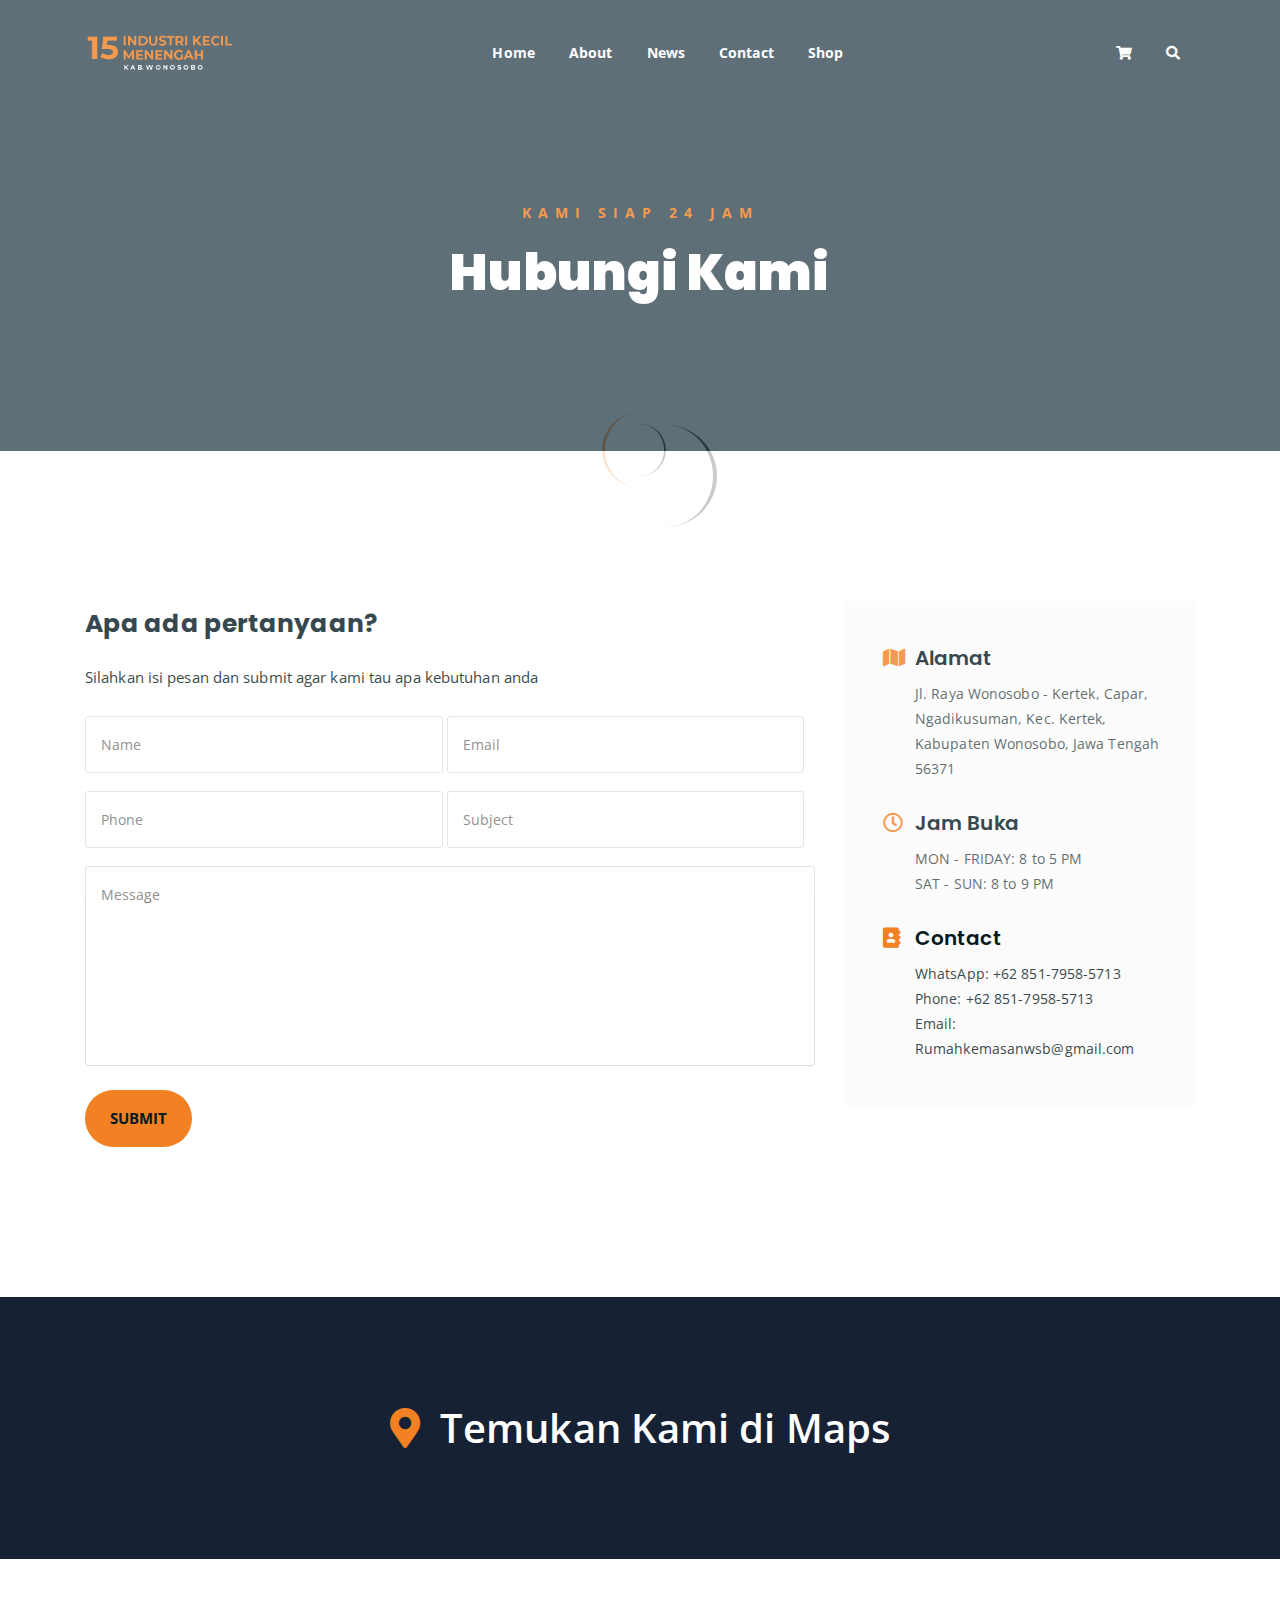
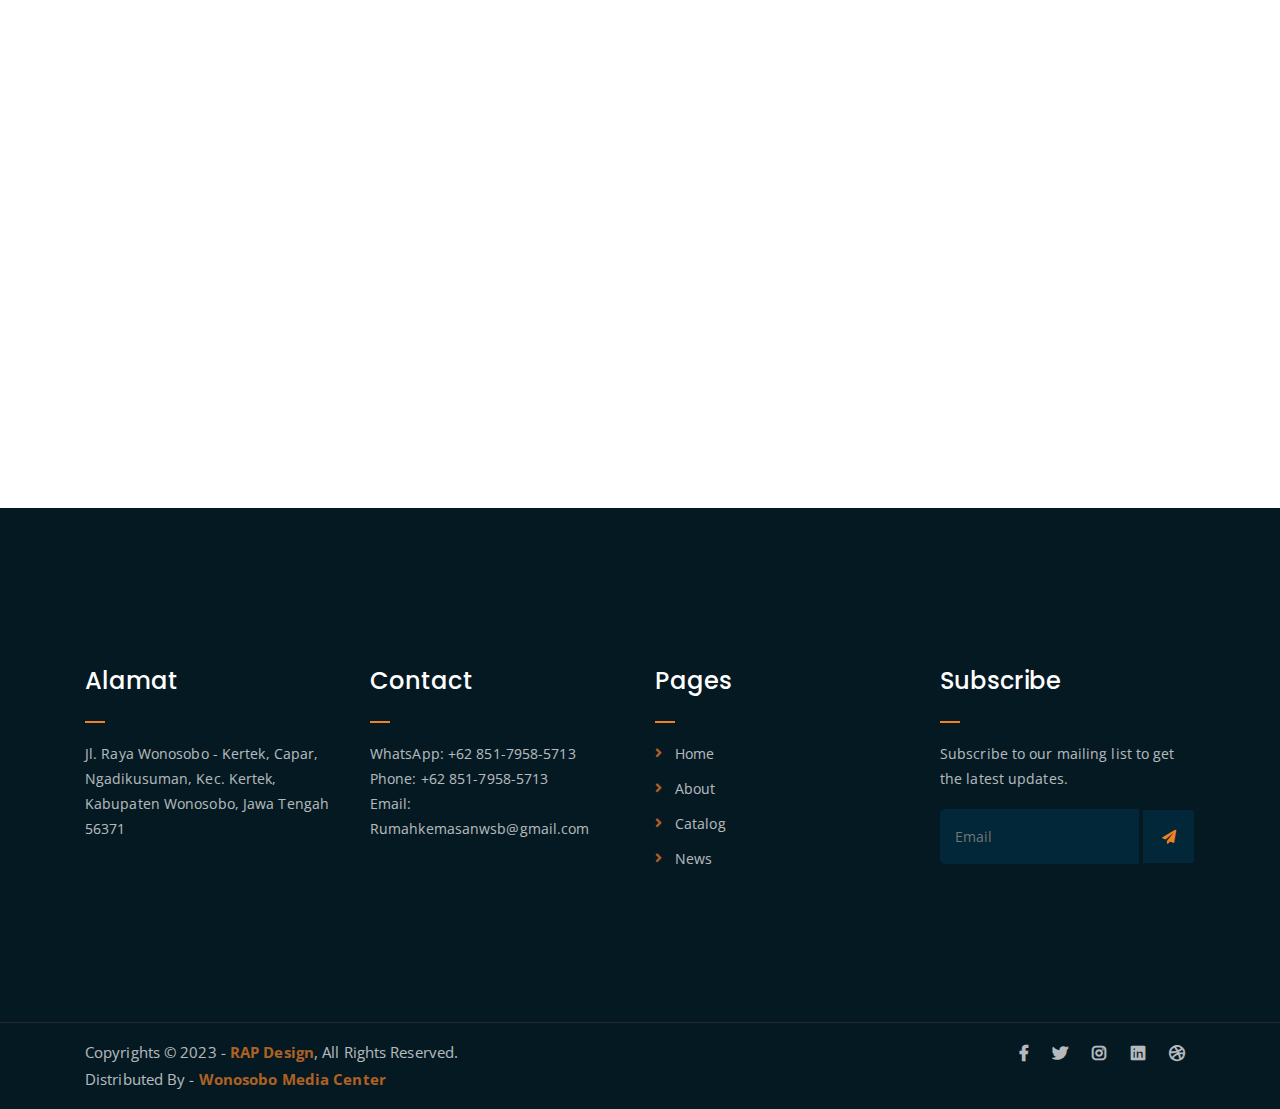
==== commit 78f926fd: "update 2" ====
--- a/contact.html
+++ b/contact.html
@@ -92,7 +92,7 @@
 								</li>
 								<li>
 									<div class="header-icons">
-										<a class="shopping-cart" href="cart.html"><i class="fas fa-shopping-cart"></i></a>
+										<a class="shopping-cart" href="shop.html"><i class="fas fa-shopping-cart"></i></a>
 										<a class="mobile-hide search-bar-icon" href="#"><i class="fas fa-search"></i></a>
 									</div>
 								</li>
--- a/assets/css/main.css
+++ b/assets/css/main.css
@@ -1,15 +1,15 @@
-/*-Template Name: Fruitkha - Responsive Bootstrap4 Shop Template-Template URI: -Description: Bootstrap template for fruits or any other kind of shop-Author: Imran Hossain-Author URI: https://imransdesign.com/-Version: 1.0+/*
+Template Name: Fruitkha - Responsive Bootstrap4 Shop Template
+Template URI: 
+Description: Bootstrap template for fruits or any other kind of shop
+Author: Imran Hossain
+Author URI: https://imransdesign.com/
+Version: 1.0
 */
-/* -----------------------------------------------------------------------------
-
-# Base - Genral & Typography
-
+/* -----------------------------------------------------------------------------
+
+# Base - Genral & Typography
+
 ----------------------------------------------------------------------------- */
 html {
   font-size: 14px;
@@ -158,10 +158,10 @@
   margin: 0;
 }
 
-/* -----------------------------------------------------------------------------
-
-# All Common Styles
-
+/* -----------------------------------------------------------------------------
+
+# All Common Styles
+
 ----------------------------------------------------------------------------- */
 .loader {
   bottom: 0;
@@ -515,10 +515,10 @@
   opacity: 0.8;
 }
 
-/* -----------------------------------------------------------------------------
-
-# Header Styles
-
+/* -----------------------------------------------------------------------------
+
+# Header Styles
+
 ----------------------------------------------------------------------------- */
 ul.navbar-nav li.nav-item a.nav-link, ul.navbar-nav li.nav-item.active a.nav-link {
   color: #051922;
@@ -846,10 +846,10 @@
   letter-spacing: 7px;
 }
 
-/* -----------------------------------------------------------------------------
-
-# Footer Styles
-
+/* -----------------------------------------------------------------------------
+
+# Footer Styles
+
 ----------------------------------------------------------------------------- */
 .single-logo-item img {
   max-width: 180px;
@@ -991,10 +991,10 @@
   color: #F28123;
 }
 
-/* -----------------------------------------------------------------------------
-
-# Hover Styles
-
+/* -----------------------------------------------------------------------------
+
+# Hover Styles
+
 ----------------------------------------------------------------------------- */
 a.navbar-brand {
   -webkit-transition: 0.3s;
@@ -1355,10 +1355,10 @@
   color: #F28123;
 }
 
-/* -----------------------------------------------------------------------------
-
-# Hero Styles
-
+/* -----------------------------------------------------------------------------
+
+# Hero Styles
+
 ----------------------------------------------------------------------------- */
 .hero-bg {
   background-image: url(../img/hero-bg.jpg);
@@ -1545,10 +1545,10 @@
   margin-top: -30px;
 }
 
-/* -----------------------------------------------------------------------------
-
-# List Styles
-
+/* -----------------------------------------------------------------------------
+
+# List Styles
+
 ----------------------------------------------------------------------------- */
 .list-section {
   background-color: #f5f5f5;
@@ -1584,10 +1584,10 @@
   border-radius: 999px;
 }
 
-/* -----------------------------------------------------------------------------
-
-# News Styles
-
+/* -----------------------------------------------------------------------------
+
+# News Styles
+
 ----------------------------------------------------------------------------- */
 .news-bg-1 {
   background-image: url(../img/latest-news/news-bg-1.jpg);
@@ -1668,7 +1668,7 @@
 }
 
 .single-artcile-bg {
-  background-image: url(../img/latest-news/news-bg-3.jpg);
+  background-image: url(../img/latest-news/news-bg-1.jpg);
   height: 450px;
 }
 
@@ -1889,10 +1889,10 @@
   margin-right: 5px;
 }
 
-/* -----------------------------------------------------------------------------
-
-# Cart Banner Styles
-
+/* -----------------------------------------------------------------------------
+
+# Cart Banner Styles
+
 ----------------------------------------------------------------------------- */
 .cart-banner {
   background-color: #f5f5f5;
@@ -1994,10 +1994,10 @@
   letter-spacing: 1px;
 }
 
-/* -----------------------------------------------------------------------------
-
-# Testimonial Styles
-
+/* -----------------------------------------------------------------------------
+
+# Testimonial Styles
+
 ----------------------------------------------------------------------------- */
 .client-avater {
   margin-bottom: 20px;
@@ -2039,10 +2039,10 @@
   margin: 0 auto;
 }
 
-/* -----------------------------------------------------------------------------
-
-# About Styles
-
+/* -----------------------------------------------------------------------------
+
+# About Styles
+
 ----------------------------------------------------------------------------- */
 a.video-play-btn {
   position: absolute;
@@ -2109,10 +2109,10 @@
   margin-bottom: 0;
 }
 
-/* -----------------------------------------------------------------------------
-
-# Shop Banner Styles
-
+/* -----------------------------------------------------------------------------
+
+# Shop Banner Styles
+
 ----------------------------------------------------------------------------- */
 .shop-banner {
   position: relative;
@@ -2147,10 +2147,10 @@
   display: inline-block;
 }
 
-/* -----------------------------------------------------------------------------
-
-# About Page Styles
-
+/* -----------------------------------------------------------------------------
+
+# About Page Styles
+
 ----------------------------------------------------------------------------- */
 .feature-bg {
   position: relative;
@@ -2243,10 +2243,10 @@
   margin: 5px;
 }
 
-/* -----------------------------------------------------------------------------
-
-# Contact Page Styles
-
+/* -----------------------------------------------------------------------------
+
+# Contact Page Styles
+
 ----------------------------------------------------------------------------- */
 .form-title {
   margin-bottom: 25px;
@@ -2367,10 +2367,10 @@
   margin-bottom: 10px;
 }
 
-/* -----------------------------------------------------------------------------
-
-# Shop Page Styles
-
+/* -----------------------------------------------------------------------------
+
+# Shop Page Styles
+
 ----------------------------------------------------------------------------- */
 .product-filters {
   margin-bottom: 80px;
@@ -2723,10 +2723,10 @@
   border-radius: 5px;
 }
 
-/* -----------------------------------------------------------------------------
-
-# 404 Page Styles
-
+/* -----------------------------------------------------------------------------
+
+# 404 Page Styles
+
 ----------------------------------------------------------------------------- */
 .error-text i {
   font-size: 90px;
